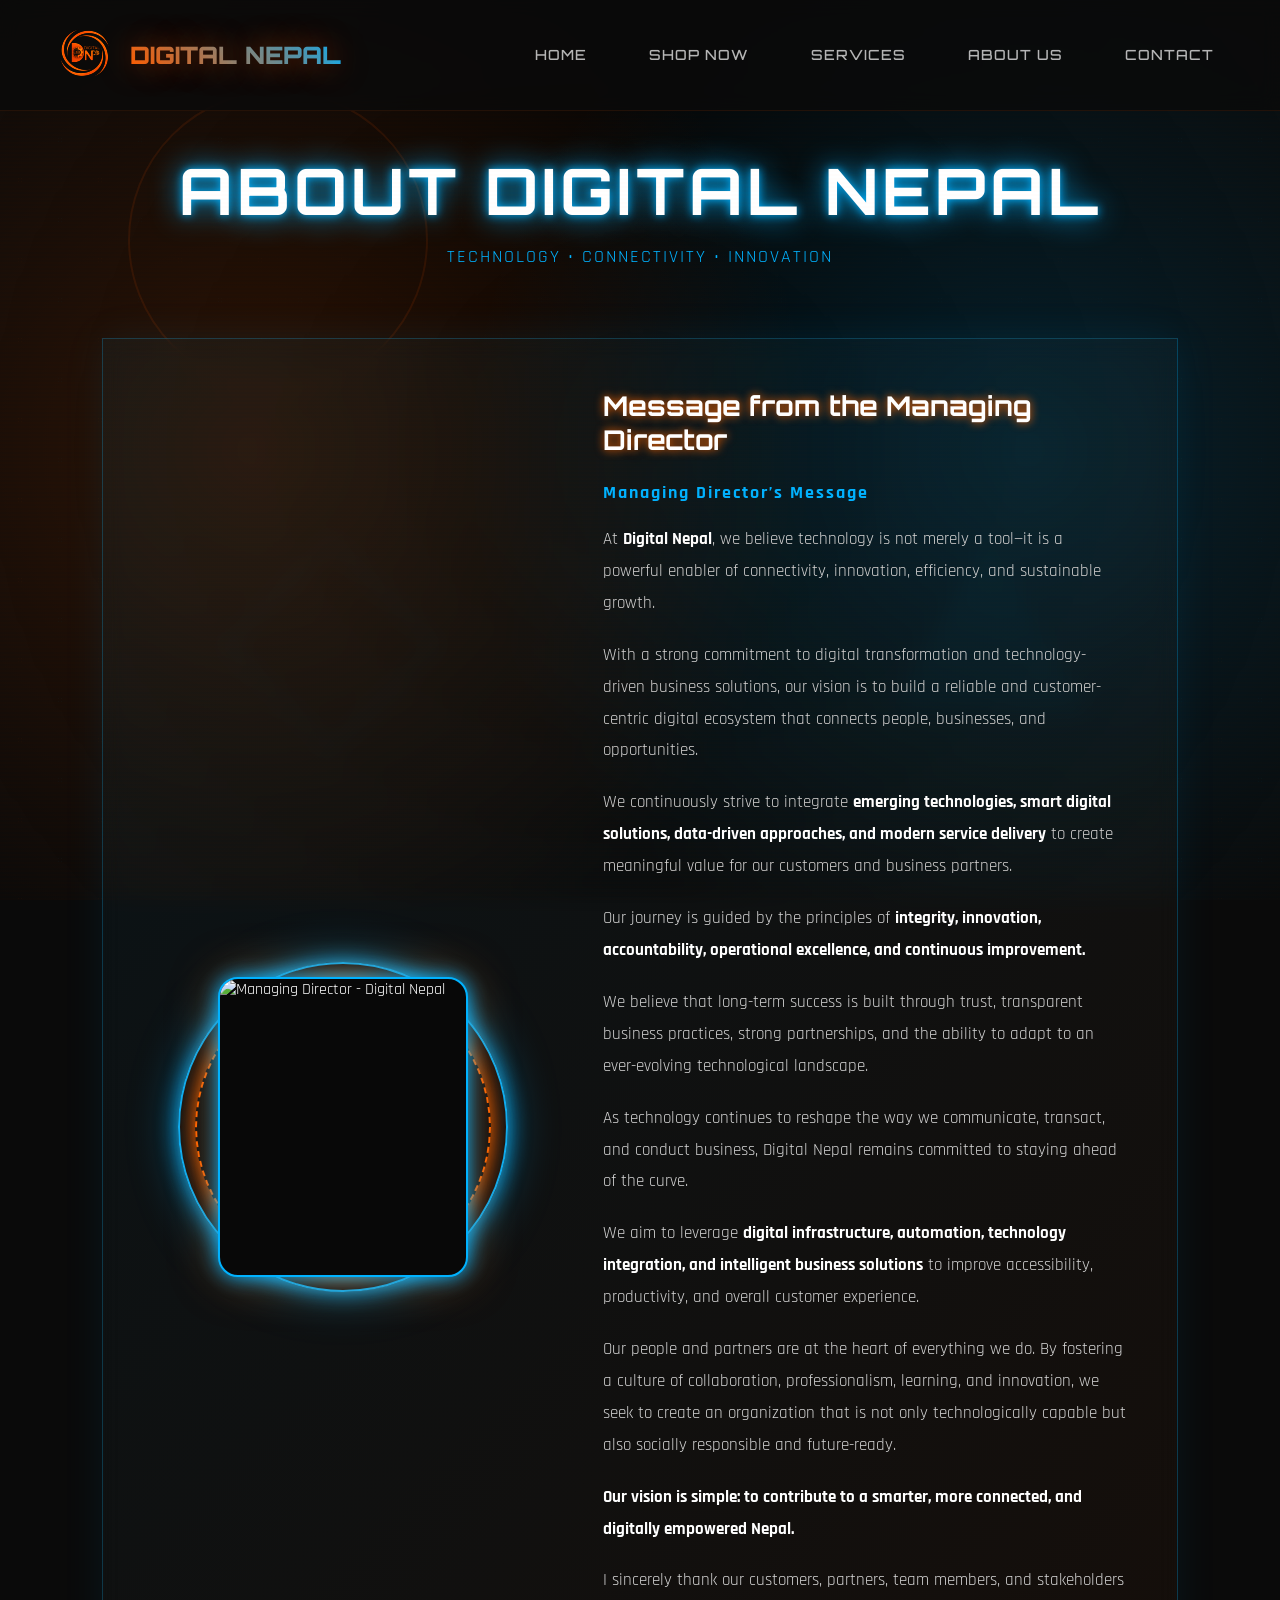
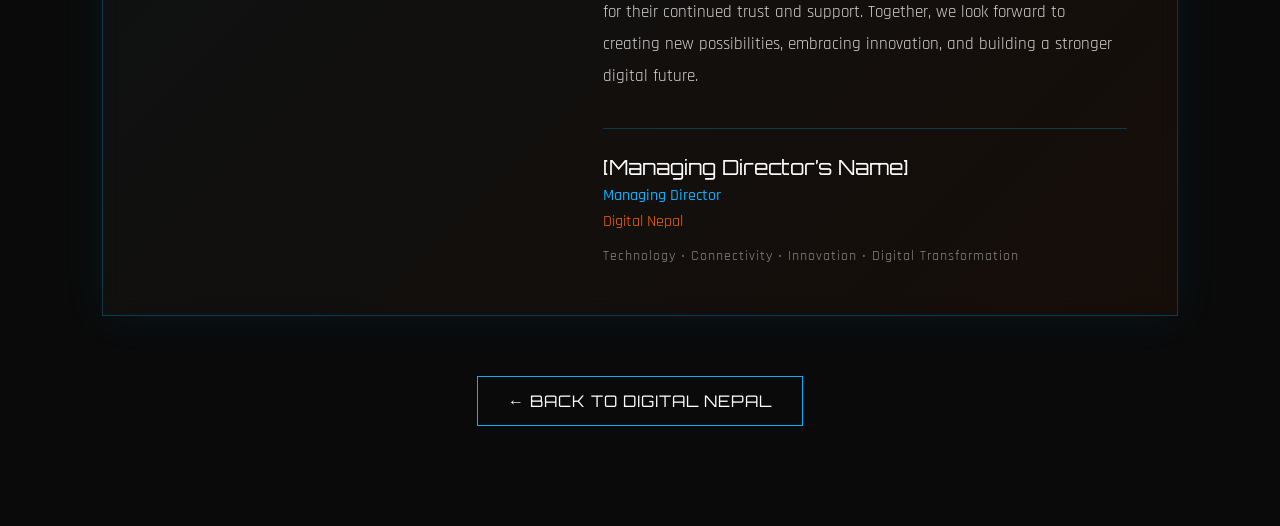
==== about.html @ d9096ba8 "Create about.html" ====
<!DOCTYPE html>
<html lang="en">

<head>
    <meta charset="UTF-8">

    <meta name="viewport"
          content="width=device-width, initial-scale=1.0">

    <title>About Us - Digital Nepal</title>

    <link href="https://fonts.googleapis.com/css2?family=Orbitron:wght@400;700;900&family=Rajdhani:wght@300;400;500;700&display=swap"
          rel="stylesheet">

    <link href="templatemo-electric-xtra.css"
          rel="stylesheet">

    <style>

        /* =========================
           ABOUT PAGE
        ========================= */

        .about-page {
            min-height: 100vh;
            padding: 150px 8% 100px;
            position: relative;
        }

        .about-page-container {
            max-width: 1200px;
            margin: auto;
        }

        /* Page Title */

        .about-page-title {
            text-align: center;
            margin-bottom: 70px;
        }

        .about-page-title h1 {
            font-family: 'Orbitron', sans-serif;
            font-size: clamp(2rem, 5vw, 4rem);
            color: #ffffff;
            text-transform: uppercase;
            letter-spacing: 4px;

            text-shadow:
                0 0 10px #00B2FF,
                0 0 30px #00B2FF;
        }

        .about-page-title p {
            margin-top: 15px;
            color: #00B2FF;
            font-size: 1.1rem;
            letter-spacing: 2px;
        }

        /* =========================
           MD SECTION
        ========================= */

        .md-section {
            display: grid;
            grid-template-columns: 380px 1fr;
            gap: 70px;
            align-items: center;

            padding: 50px;

            border: 1px solid rgba(0,178,255,0.25);

            background:
                linear-gradient(
                    135deg,
                    rgba(0,178,255,0.06),
                    rgba(255,94,0,0.05)
                );

            box-shadow:
                0 0 40px rgba(0,178,255,0.08);

            backdrop-filter: blur(10px);
        }

        /* =========================
           MD PHOTO
        ========================= */

        .md-photo-area {
            position: relative;

            width: 330px;
            height: 400px;

            margin: auto;

            display: flex;
            justify-content: center;
            align-items: center;
        }

        .md-photo-ring {
            position: absolute;

            width: 330px;
            height: 330px;

            border-radius: 50%;

            border: 2px solid #00B2FF;

            box-shadow:
                0 0 20px #00B2FF,
                0 0 50px rgba(0,178,255,0.4);

            animation: mdRotate 12s linear infinite;
        }

        .md-photo-ring::before {
            content: "";

            position: absolute;

            inset: 15px;

            border-radius: 50%;

            border: 2px dashed #ff6600;

            box-shadow:
                0 0 20px #ff6600;
        }

        .md-photo {
            position: relative;

            width: 250px;
            height: 300px;

            object-fit: cover;

            z-index: 5;

            border-radius: 20px;

            border: 2px solid #00B2FF;

            box-shadow:
                0 0 20px #00B2FF,
                0 0 50px rgba(255,102,0,0.4);

            background: #080808;
        }

        /* =========================
           MESSAGE
        ========================= */

        .md-message h2 {
            font-family: 'Orbitron', sans-serif;

            font-size: 1.7rem;

            color: #ffffff;

            margin-bottom: 25px;

            text-shadow:
                0 0 10px #ff6600;
        }

        .md-message h3 {
            color: #00B2FF;

            font-size: 1.1rem;

            margin-bottom: 20px;

            letter-spacing: 2px;
        }

        .md-message p {
            color: #d4d4d4;

            font-size: 1.05rem;

            line-height: 1.9;

            margin-bottom: 20px;
        }

        .md-message strong {
            color: #ffffff;
        }

        /* =========================
           SIGNATURE
        ========================= */

        .md-signature {
            margin-top: 35px;

            padding-top: 25px;

            border-top: 1px solid rgba(0,178,255,0.25);
        }

        .md-name {
            font-family: 'Orbitron', sans-serif;

            font-size: 1.3rem;

            color: #ffffff;
        }

        .md-position {
            color: #00B2FF;

            margin-top: 5px;

            font-weight: 500;
        }

        .md-company {
            color: #ff6600;

            margin-top: 5px;
        }

        .md-tagline {
            margin-top: 15px;

            color: #888;

            font-size: 0.9rem;

            letter-spacing: 1px;
        }

        /* =========================
           BACK BUTTON
        ========================= */

        .about-back {
            text-align: center;

            margin-top: 60px;
        }

        .about-back a {
            display: inline-block;

            padding: 14px 30px;

            color: #ffffff;

            text-decoration: none;

            border: 1px solid #00B2FF;

            transition: 0.3s;

            font-family: 'Orbitron', sans-serif;

            letter-spacing: 1px;
        }

        .about-back a:hover {
            background: #00B2FF;

            color: #000000;

            box-shadow:
                0 0 20px #00B2FF,
                0 0 40px #00B2FF;
        }

        /* =========================
           ANIMATION
        ========================= */

        @keyframes mdRotate {

            from {
                transform: rotate(0deg);
            }

            to {
                transform: rotate(360deg);
            }

        }

        /* =========================
           MOBILE
        ========================= */

        @media (max-width: 850px) {

            .about-page {
                padding: 120px 20px 70px;
            }

            .md-section {
                grid-template-columns: 1fr;

                padding: 30px 20px;

                gap: 40px;
            }

            .md-photo-area {
                width: 280px;
                height: 350px;
            }

            .md-photo-ring {
                width: 280px;
                height: 280px;
            }

            .md-photo {
                width: 210px;
                height: 260px;
            }

            .md-message h2 {
                font-size: 1.4rem;
            }

            .md-message p {
                font-size: 1rem;
            }

        }

    </style>
</head>

<body>

    <!-- Background -->

    <div class="grid-bg"></div>
    <div class="gradient-overlay"></div>
    <div class="scanlines"></div>

    <div class="shapes-container">
        <div class="shape shape-circle"></div>
        <div class="shape shape-triangle"></div>
        <div class="shape shape-square"></div>
    </div>

    <div id="particles"></div>


    <!-- Navigation -->

    <nav id="navbar">

        <div class="nav-container">

            <a href="index.html"
               class="logo-link">

                <img src="img/logo.png"
                     alt="Digital Nepal Logo"
                     class="main-logo">

                <span class="logo-text">
                    DIGITAL NEPAL
                </span>

            </a>

            <ul class="nav-links">

                <li>
                    <a href="index.html"
                       class="nav-link">
                        Home
                    </a>
                </li>

                <li>
                    <a href="https://vyaparapp.in/store/hamrodigitalnepal1"
                       class="nav-link"
                       target="_blank">
                        Shop Now
                    </a>
                </li>

                <li>
                    <a href="index.html#features"
                       class="nav-link">
                        Services
                    </a>
                </li>

                <li>
                    <a href="about.html"
                       class="nav-link">
                        About Us
                    </a>
                </li>

                <li>
                    <a href="index.html#contact"
                       class="nav-link">
                        Contact
                    </a>
                </li>

            </ul>

        </div>

    </nav>


    <!-- ABOUT PAGE -->

    <main class="about-page">

        <div class="about-page-container">

            <div class="about-page-title">

                <h1>About Digital Nepal</h1>

                <p>
                    TECHNOLOGY • CONNECTIVITY • INNOVATION
                </p>

            </div>


            <!-- MD SECTION -->

            <section class="md-section">


                <!-- PHOTO -->

                <div class="md-photo-area">

                    <div class="md-photo-ring"></div>

                    <img src="img/md-photo.jpg"
                         alt="Managing Director - Digital Nepal"
                         class="md-photo">

                </div>


                <!-- MESSAGE -->

                <div class="md-message">

                    <h2>
                        Message from the Managing Director
                    </h2>

                    <h3>
                        Managing Director’s Message
                    </h3>


                    <p>
                        At <strong>Digital Nepal</strong>, we believe
                        technology is not merely a tool—it is a powerful
                        enabler of connectivity, innovation, efficiency,
                        and sustainable growth.
                    </p>

                    <p>
                        With a strong commitment to digital transformation
                        and technology-driven business solutions, our vision
                        is to build a reliable and customer-centric digital
                        ecosystem that connects people, businesses, and
                        opportunities.
                    </p>

                    <p>
                        We continuously strive to integrate
                        <strong>emerging technologies, smart digital
                        solutions, data-driven approaches, and modern
                        service delivery</strong> to create meaningful value
                        for our customers and business partners.
                    </p>

                    <p>
                        Our journey is guided by the principles of
                        <strong>integrity, innovation, accountability,
                        operational excellence, and continuous improvement.</strong>
                    </p>

                    <p>
                        We believe that long-term success is built through
                        trust, transparent business practices, strong
                        partnerships, and the ability to adapt to an
                        ever-evolving technological landscape.
                    </p>

                    <p>
                        As technology continues to reshape the way we
                        communicate, transact, and conduct business,
                        Digital Nepal remains committed to staying ahead
                        of the curve.
                    </p>

                    <p>
                        We aim to leverage
                        <strong>digital infrastructure, automation,
                        technology integration, and intelligent business
                        solutions</strong> to improve accessibility,
                        productivity, and overall customer experience.
                    </p>

                    <p>
                        Our people and partners are at the heart of
                        everything we do. By fostering a culture of
                        collaboration, professionalism, learning, and
                        innovation, we seek to create an organization
                        that is not only technologically capable but also
                        socially responsible and future-ready.
                    </p>

                    <p>
                        <strong>
                            Our vision is simple: to contribute to a
                            smarter, more connected, and digitally
                            empowered Nepal.
                        </strong>
                    </p>

                    <p>
                        I sincerely thank our customers, partners,
                        team members, and stakeholders for their continued
                        trust and support. Together, we look forward to
                        creating new possibilities, embracing innovation,
                        and building a stronger digital future.
                    </p>


                    <!-- SIGNATURE -->

                    <div class="md-signature">

                        <div class="md-name">
                            [Managing Director’s Name]
                        </div>

                        <div class="md-position">
                            Managing Director
                        </div>

                        <div class="md-company">
                            Digital Nepal
                        </div>

                        <div class="md-tagline">
                            Technology • Connectivity • Innovation •
                            Digital Transformation
                        </div>

                    </div>

                </div>

            </section>


            <!-- BACK -->

            <div class="about-back">

                <a href="index.html">
                    ← BACK TO DIGITAL NEPAL
                </a>

            </div>

        </div>

    </main>


    <script src="templatemo-electric-scripts.js"></script>

</body>

</html>
---- templatemo-electric-xtra.css ----
/*

TemplateMo 596 Electric Xtra

https://templatemo.com/tm-596-electric-xtra

*/

@charset "utf-8";

/* CSS Document */

* {
            margin: 0;
            padding: 0;
            box-sizing: border-box;
        }

        body {
            font-family: 'Rajdhani', sans-serif;
            background: #0a0a0a;
            color: #ffffff;
            overflow-x: hidden;
            position: relative;
            font-weight: 400;

            touch-action: manipulation;
-webkit-text-size-adjust: 100%;
overflow-x: hidden;        
        }

        /* Animated background with hexagon pattern */
        .grid-bg {
            position: fixed;
            top: 0;
            left: 0;
            width: 100%;
            height: 100%;
            background-image: 
                radial-gradient(circle at 25% 25%, transparent 2%, rgba(255, 94, 0, 0.03) 2%, rgba(255, 94, 0, 0.03) 3%, transparent 3%),
                radial-gradient(circle at 75% 75%, transparent 2%, rgba(0, 178, 255, 0.03) 2%, rgba(0, 178, 255, 0.03) 3%, transparent 3%);
            background-size: 80px 80px;
            animation: grid-move 30s linear infinite;
            z-index: -2;
        }

        /* Animated shapes */
        .shapes-container {
            position: fixed;
            width: 100%;
            height: 100%;
            pointer-events: none;
            z-index: -1;
        }

        .shape {
            position: absolute;
            opacity: 0.1;
        }

        .shape-circle {
            width: 300px;
            height: 300px;
            border: 2px solid #FF5E00;
            border-radius: 50%;
            top: 10%;
            left: 10%;
            animation: float-rotate 20s ease-in-out infinite;
        }

        .shape-triangle {
            width: 0;
            height: 0;
            border-left: 100px solid transparent;
            border-right: 100px solid transparent;
            border-bottom: 173px solid rgba(0, 178, 255, 0.2);
            top: 60%;
            right: 15%;
            animation: float-rotate 25s ease-in-out infinite reverse;
        }

        .shape-square {
            width: 150px;
            height: 150px;
            border: 2px solid #00B2FF;
            transform: rotate(45deg);
            bottom: 20%;
            left: 20%;
            animation: float-rotate 22s ease-in-out infinite;
        }

        @keyframes float-rotate {
            0%, 100% {
                transform: translateY(0) rotate(0deg) scale(1);
            }
            25% {
                transform: translateY(-30px) rotate(90deg) scale(1.1);
            }
            50% {
                transform: translateY(20px) rotate(180deg) scale(0.9);
            }
            75% {
                transform: translateY(-10px) rotate(270deg) scale(1.05);
            }
        }

        /* Gradient overlay */
        .gradient-overlay {
            position: fixed;
            top: 0;
            left: 0;
            width: 100%;
            height: 100%;
            background: radial-gradient(circle at 20% 50%, rgba(255, 94, 0, 0.15) 0%, transparent 50%),
                        radial-gradient(circle at 80% 50%, rgba(0, 178, 255, 0.15) 0%, transparent 50%),
                        radial-gradient(circle at 50% 50%, rgba(0, 0, 0, 0.8) 0%, transparent 100%);
            z-index: -1;
            animation: gradient-shift 10s ease-in-out infinite;
        }

        @keyframes gradient-shift {
            0%, 100% { transform: scale(1) rotate(0deg); }
            50% { transform: scale(1.1) rotate(180deg); }
        }

        @keyframes grid-move {
            0% { transform: translate(0, 0); }
            100% { transform: translate(80px, 80px); }
        }

        /* Floating particles */
        .particle {
            position: fixed;
            pointer-events: none;
            opacity: 0;
            z-index: 1;
        }

        .particle::before {
            content: '';
            position: absolute;
            width: 2px;
            height: 2px;
            background: #FF5E00;
            box-shadow: 0 0 10px #FF5E00, 0 0 20px #FF5E00;
            animation: float-up 15s linear infinite;
        }

        @keyframes float-up {
            0% {
                transform: translateY(100vh) rotate(0deg);
                opacity: 0;
            }
            10% {
                opacity: 1;
            }
            90% {
                opacity: 1;
            }
            100% {
                transform: translateY(-100vh) rotate(720deg);
                opacity: 0;
            }
        }

        /* Navigation */
        nav {
            position: fixed;
            top: 0;
            width: 100%;
            padding: 20px 50px;
            background: rgba(10, 10, 10, 0.8);
            backdrop-filter: blur(10px);
            z-index: 1000;
            transition: all 0.3s ease;
            border-bottom: 1px solid rgba(255, 94, 0, 0.1);
        }

        nav.scrolled {
            padding: 15px 50px;
            background: rgba(10, 10, 10, 0.95);
            box-shadow: 0 5px 30px rgba(255, 94, 0, 0.2);
        }

        .nav-container {
            max-width: 1200px;
            margin: 0 auto;
            display: flex;
            justify-content: space-between;
            align-items: center;
        }

        .logo-link {
            display: flex;
            align-items: center;
            text-decoration: none;
            gap: 10px;
        }

        .logo-svg {
            .main-logo{
    height:60px;
    width:auto;
    border-radius:10px;
    object-fit:contain;
}
        }

        .logo-text {
            font-family: 'Orbitron', monospace;
            font-size: 24px;
            font-weight: 900;
            background: linear-gradient(45deg, #FF5E00, #00B2FF);
            -webkit-background-clip: text;
            -webkit-text-fill-color: transparent;
            animation: glow 2s ease-in-out infinite;
            text-shadow: 0 0 30px rgba(255, 94, 0, 0.5);
        }

        @keyframes glow {
            0%, 100% { 
                filter: brightness(1);
                text-shadow: 0 0 30px rgba(255, 94, 0, 0.5);
            }
            50% { 
                filter: brightness(1.5);
                text-shadow: 0 0 40px rgba(255, 94, 0, 0.8);
            }
        }

        .nav-links {
            display: flex;
            gap: 30px;
            list-style: none;
        }

        .nav-links a {
            text-decoration: none;
            color: #ffffff;
            position: relative;
            transition: all 0.3s ease;
            padding: 8px 16px;
            font-family: 'Orbitron', monospace;
            font-weight: 500;
            font-size: 14px;
            text-transform: uppercase;
            letter-spacing: 1px;
            opacity: 0.7;
        }

        .nav-links a.active {
            opacity: 1;
            color: #FF5E00;
        }

        .nav-links a::before {
            content: '';
            position: absolute;
            top: 0;
            left: 0;
            width: 100%;
            height: 100%;
            border: 1px solid transparent;
            transition: all 0.3s ease;
        }

        .nav-links a:hover::before,
        .nav-links a.active::before {
            border-color: #FF5E00;
            box-shadow: inset 0 0 10px rgba(255, 94, 0, 0.5);
        }

        .nav-links a::after {
            content: '';
            position: absolute;
            bottom: 0;
            left: 0;
            width: 0;
            height: 2px;
            background: linear-gradient(90deg, #FF5E00, #00B2FF);
            transition: width 0.3s ease;
            box-shadow: 0 0 10px rgba(255, 94, 0, 0.8);
        }

        .nav-links a:hover::after,
        .nav-links a.active::after {
            width: 100%;
        }

        /* Mobile menu */
        .menu-toggle {
            display: none;
            flex-direction: column;
            cursor: pointer;
            gap: 4px;
        }

        .menu-toggle span {
            width: 25px;
            height: 2px;
            background: #FF5E00;
            transition: all 0.3s ease;
        }

        .menu-toggle.active span:nth-child(1) {
            transform: rotate(45deg) translate(5px, 5px);
        }

        .menu-toggle.active span:nth-child(2) {
            opacity: 0;
        }

        .menu-toggle.active span:nth-child(3) {
            transform: rotate(-45deg) translate(5px, -5px);
        }

        /* Hero Section */
        .hero {
            min-height: 100vh;
            display: flex;
            flex-direction: column;
            align-items: center;
            justify-content: center;
            position: relative;
            padding: 80px 20px 20px;
        }

        .hero-content {
            text-align: center;
            max-width: 1200px;
            animation: fade-in-up 1s ease-out;
            z-index: 10;
            width: 100%;
            flex: 1;
            display: flex;
            flex-direction: column;
            justify-content: center;
        }

        /* Text Rotator Styles */
        .text-rotator {
            position: relative;
            min-height: 100px;
            margin-bottom: 20px;
            display: flex;
            align-items: center;
            justify-content: center;
            width: 100%;
        }

        .text-set {
            position: absolute;
            width: 100%;
            opacity: 0;
            display: none;
        }

        .text-set.active {
            opacity: 1;
            display: block;
        }

        .glitch-text {
            font-family: 'Orbitron', monospace;
            font-size: clamp(0.98rem, 2.94vw, 2.4rem);
            font-weight: 900;
            position: relative;
            text-transform: uppercase;
            letter-spacing: 0.1em;
            text-shadow: 0 0 20px rgba(255, 94, 0, 0.5);
            overflow: hidden;
        }

        .char {
            display: inline-block;
            opacity: 0;
            transform: translateY(50px);
            animation: charFlyIn 0.5s ease-out forwards;
        }

        @keyframes charFlyIn {
            to {
                opacity: 1;
                transform: translateY(0);
            }
        }

        .char.out {
            animation: charFlyOut 0.3s ease-in forwards;
        }

        @keyframes charFlyOut {
            to {
                opacity: 0;
                transform: translateY(-30px) rotateX(90deg);
            }
        }

        .subtitle {
            font-size: 1.5rem;
            margin: 20px 0;
            opacity: 0;
            text-shadow: 0 0 10px rgba(255, 255, 255, 0.3);
            font-weight: 300;
        }

        .subtitle.visible {
            animation: subtitleFade 0.8s ease-out 0.5s forwards;
        }

        @keyframes subtitleFade {
            to {
                opacity: 0.6;
            }
        }

        @keyframes fade-in-up {
            from {
                opacity: 0;
                transform: translateY(30px);
            }
            to {
                opacity: 1;
                transform: translateY(0);
            }
        }

        .glitch-text {
            font-family: 'Orbitron', monospace;
            font-size: clamp(2.6rem, 10vw, 3.8rem);
            font-weight: 900;
            position: relative;
            text-transform: uppercase;
            letter-spacing: 0.1em;
            text-shadow: 0 0 20px rgba(255, 94, 0, 0.5);
        }

        .glitch-text::before,
        .glitch-text::after {
            content: attr(data-text);
            position: absolute;
            top: 0;
            left: 0;
            width: 100%;
            height: 100%;
        }

        .glitch-text::before {
            animation: glitch-1 0.5s infinite;
            color: #FF5E00;
            z-index: -1;
            text-shadow: -2px 0 #FF5E00;
        }

        .glitch-text::after {
            animation: glitch-2 0.5s infinite;
            color: #00B2FF;
            z-index: -1;
            text-shadow: 2px 0 #00B2FF;
        }

        @keyframes glitch-1 {
            0%, 100% { clip-path: inset(0 0 0 0); transform: translate(0); }
            20% { clip-path: inset(33% 0 33% 0); transform: translate(-2px); }
            40% { clip-path: inset(66% 0 0 0); transform: translate(2px); }
            60% { clip-path: inset(0 0 66% 0); transform: translate(1px); }
            80% { clip-path: inset(25% 0 50% 0); transform: translate(-1px); }
        }

        @keyframes glitch-2 {
            0%, 100% { clip-path: inset(0 0 0 0); transform: translate(0); }
            20% { clip-path: inset(50% 0 25% 0); transform: translate(2px); }
            40% { clip-path: inset(0 0 75% 0); transform: translate(-2px); }
            60% { clip-path: inset(75% 0 0 0); transform: translate(-1px); }
            80% { clip-path: inset(40% 0 40% 0); transform: translate(1px); }
        }

        .subtitle {
            font-size: 1.5rem;
            margin: 20px 0;
            opacity: 0.6;
            animation: fade-in 1s ease-out 0.5s both;
            text-shadow: 0 0 10px rgba(255, 255, 255, 0.3);
            font-weight: 300;
        }

        @keyframes fade-in {
            from { opacity: 0; }
            to { opacity: 0.6; }
        }

        .cta-container {
            position: absolute;
            bottom: 90px;
            left: 50%;
            transform: translateX(-50%);
            display: flex;
            gap: 20px;
            justify-content: center;
            flex-wrap: wrap;
            z-index: 100;
        }

        .cta-button {
            padding: 12px 30px;
            border: none;
            font-size: 1rem;
            cursor: pointer;
            position: relative;
            overflow: hidden;
            transition: all 0.3s ease;
            text-decoration: none;
            display: inline-block;
            text-transform: uppercase;
            letter-spacing: 0.1em;
            font-family: 'Orbitron', monospace;
            font-weight: 700;
        }

        .cta-primary {
            background: linear-gradient(45deg, #FF5E00, #00B2FF);
            color: white;
            animation: pulse 2s infinite;
            box-shadow: 0 0 30px rgba(255, 94, 0, 0.5);
        }

        @keyframes pulse {
            0%, 100% { 
                transform: scale(1);
                box-shadow: 0 0 30px rgba(255, 94, 0, 0.5);
            }
            50% { 
                transform: scale(1.05);
                box-shadow: 0 0 40px rgba(255, 94, 0, 0.8);
            }
        }

        .cta-secondary {
            background: transparent;
            color: #FF5E00;
            border: 2px solid #FF5E00;
            box-shadow: inset 0 0 20px rgba(255, 94, 0, 0.1);
        }

        .cta-button::before {
            content: '';
            position: absolute;
            top: 50%;
            left: 50%;
            width: 0;
            height: 0;
            background: rgba(255, 255, 255, 0.2);
            border-radius: 50%;
            transform: translate(-50%, -50%);
            transition: width 0.6s, height 0.6s;
        }

        .cta-button:hover::before {
            width: 300px;
            height: 300px;
        }

        .cta-secondary:hover {
            background: rgba(255, 94, 0, 0.1);
            color: white;
            transform: translateY(-2px);
            box-shadow: 0 10px 40px rgba(255, 94, 0, 0.4), inset 0 0 30px rgba(255, 94, 0, 0.2);
            border-color: #ffffff;
        }

        /* Features Section with Tabs */
        .features {
            padding: 100px 20px;
            max-width: 1200px;
            margin: 0 auto;
            position: relative;
        }

        .section-title {
            font-family: 'Orbitron', monospace;
            font-size: 3rem;
            font-weight: 900;
            text-align: center;
            margin-bottom: 60px;
            background: linear-gradient(45deg, #FF5E00, #00B2FF);
            -webkit-background-clip: text;
            -webkit-text-fill-color: transparent;
            text-transform: uppercase;
        }

        .features-container {
            display: grid;
            grid-template-columns: 300px 1fr;
            gap: 40px;
            align-items: start;
        }

        .feature-tabs {
            background: rgba(255, 255, 255, 0.03);
            border: 1px solid rgba(255, 94, 0, 0.2);
            border-radius: 10px;
            padding: 20px;
            backdrop-filter: blur(10px);
        }

        .tab-item {
            padding: 15px 20px;
            margin-bottom: 10px;
            cursor: pointer;
            border: 1px solid transparent;
            border-radius: 5px;
            transition: all 0.3s ease;
            font-weight: 500;
            display: flex;
            align-items: center;
            gap: 15px;
            font-size: 1.1rem;
        }

        .tab-item:hover {
            background: rgba(255, 94, 0, 0.1);
            border-color: rgba(255, 94, 0, 0.3);
        }

        .tab-item.active {
            background: linear-gradient(45deg, rgba(255, 94, 0, 0.2), rgba(0, 178, 255, 0.2));
            border-color: #FF5E00;
            box-shadow: 0 0 20px rgba(255, 94, 0, 0.3);
        }

        .tab-icon {
            font-size: 1.5rem;
        }

        .feature-content {
            background: rgba(255, 255, 255, 0.03);
            border: 1px solid rgba(255, 94, 0, 0.2);
            border-radius: 10px;
            padding: 40px;
            backdrop-filter: blur(10px);
            min-height: 400px;
        }

        .content-panel {
            display: none;
            animation: fadeIn 0.5s ease;
        }

        .content-panel.active {
            display: block;
        }

        .content-panel h3 {
            font-family: 'Orbitron', monospace;
            font-size: 2rem;
            margin-bottom: 20px;
            background: linear-gradient(45deg, #ffffff, #FF5E00);
            -webkit-background-clip: text;
            -webkit-text-fill-color: transparent;
        }

        .content-panel p {
            line-height: 1.8;
            opacity: 0.8;
            margin-bottom: 20px;
            font-size: 1.1rem;
        }

        .feature-list {
            list-style: none;
            margin-top: 20px;
        }

        .feature-list li {
            padding: 10px 0;
            padding-left: 30px;
            position: relative;
            opacity: 0.8;
        }

        .feature-list li::before {
            content: '▸';
            position: absolute;
            left: 0;
            color: #FF5E00;
            font-size: 1.2rem;
        }

        /* About Section */
        .about {
            padding: 100px 20px;
            max-width: 1200px;
            margin: 0 auto;
        }

        .about-content {
            display: grid;
            grid-template-columns: 1fr 1fr;
            gap: 60px;
            align-items: center;
        }

        .about-text h2 {
            font-family: 'Orbitron', monospace;
            font-size: 2.5rem;
            margin-bottom: 30px;
            background: linear-gradient(45deg, #FF5E00, #00B2FF);
            -webkit-background-clip: text;
            -webkit-text-fill-color: transparent;
        }

        .about-text p {
            line-height: 1.8;
            opacity: 0.8;
            margin-bottom: 20px;
            font-size: 1.1rem;
        }

        .about-visual {
            position: relative;
            height: 400px;
            display: flex;
            align-items: center;
            justify-content: center;
        }

        .about-graphic {
            width: 300px;
            height: 300px;
            position: relative;
            animation: float 6s ease-in-out infinite;
        }

        .about-graphic::before,
        .about-graphic::after {
            content: '';
            position: absolute;
            border: 2px solid #FF5E00;
            border-radius: 10px;
            box-shadow: 0 0 30px rgba(255, 94, 0, 0.5);
        }

        .about-graphic::before {
            width: 100%;
            height: 100%;
            animation: rotate 20s linear infinite;
        }

        .about-graphic::after {
            width: 80%;
            height: 80%;
            top: 10%;
            left: 10%;
            border-color: #00B2FF;
            animation: rotate 15s linear infinite reverse;
            box-shadow: 0 0 30px rgba(0, 178, 255, 0.5);
        }

        /* Alternative graphic for second row */
        .about-graphic-alt {
            width: 300px;
            height: 300px;
            position: relative;
            display: flex;
            align-items: center;
            justify-content: center;
            animation: float 6s ease-in-out infinite;
        }

        .hexagon {
            position: absolute;
            width: 100px;
            height: 100px;
            background: linear-gradient(45deg, #FF5E00, #00B2FF);
            opacity: 0.3;
            clip-path: polygon(30% 0%, 70% 0%, 100% 30%, 100% 70%, 70% 100%, 30% 100%, 0% 70%, 0% 30%);
        }

        .hexagon:nth-child(1) {
            width: 150px;
            height: 150px;
            animation: hexagon-rotate 8s linear infinite;
        }

        .hexagon:nth-child(2) {
            width: 100px;
            height: 100px;
            animation: hexagon-rotate 12s linear infinite reverse;
            opacity: 0.5;
        }

        .hexagon:nth-child(3) {
            width: 200px;
            height: 200px;
            animation: hexagon-rotate 15s linear infinite;
            opacity: 0.2;
        }

        @keyframes hexagon-rotate {
            0% { transform: rotate(0deg) scale(1); }
            50% { transform: rotate(180deg) scale(1.1); }
            100% { transform: rotate(360deg) scale(1); }
        }

        /* Contact Section */
        .contact {
            padding: 100px 20px;
            max-width: 1200px;
            margin: 0 auto;
        }

        .contact-container {
            display: grid;
            grid-template-columns: 1fr 1fr;
            gap: 60px;
        }

        .contact-form {
            background: rgba(255, 255, 255, 0.03);
            border: 1px solid rgba(255, 94, 0, 0.2);
            border-radius: 10px;
            padding: 40px;
            backdrop-filter: blur(10px);
        }

        .form-group {
            margin-bottom: 25px;
        }

        .form-group label {
            display: block;
            margin-bottom: 10px;
            color: #FF5E00;
            font-weight: 500;
            text-transform: uppercase;
            font-size: 0.9rem;
            letter-spacing: 1px;
        }

        .form-group input,
        .form-group textarea {
            width: 100%;
            padding: 15px;
            background: rgba(255, 255, 255, 0.05);
            border: 1px solid rgba(255, 94, 0, 0.3);
            color: white;
            font-size: 1rem;
            border-radius: 5px;
            transition: all 0.3s ease;
            font-family: 'Rajdhani', sans-serif;
        }

        .form-group input:focus,
        .form-group textarea:focus {
            outline: none;
            border-color: #FF5E00;
            box-shadow: 0 0 20px rgba(255, 94, 0, 0.3);
            background: rgba(255, 255, 255, 0.08);
        }

        .form-group textarea {
            min-height: 120px;
            resize: vertical;
        }

        .submit-btn {
            width: 100%;
            padding: 15px;
            background: linear-gradient(45deg, #FF5E00, #00B2FF);
            color: white;
            border: none;
            border-radius: 5px;
            font-size: 1.1rem;
            font-weight: 700;
            text-transform: uppercase;
            letter-spacing: 1px;
            cursor: pointer;
            transition: all 0.3s ease;
            font-family: 'Orbitron', monospace;
        }

        .submit-btn:hover {
            transform: translateY(-2px);
            box-shadow: 0 10px 30px rgba(255, 94, 0, 0.5);
        }

        .contact-info {
            padding: 40px;
        }

        .contact-info h3 {
            font-family: 'Orbitron', monospace;
            font-size: 2rem;
            margin-bottom: 30px;
            background: linear-gradient(45deg, #ffffff, #FF5E00);
            -webkit-background-clip: text;
            -webkit-text-fill-color: transparent;
        }

        .info-item {
            margin-bottom: 30px;
            display: flex;
            align-items: center;
            gap: 20px;
        }

        .info-icon {
            width: 50px;
            height: 50px;
            background: linear-gradient(45deg, #FF5E00, #00B2FF);
            border-radius: 50%;
            display: flex;
            align-items: center;
            justify-content: center;
            font-size: 1.5rem;
        }

        .info-details h4 {
            color: #FF5E00;
            margin-bottom: 5px;
            font-size: 1.1rem;
        }

        .info-details p {
            opacity: 0.8;
        }

        /* Map Section */
        .map-container {
            margin-top: 40px;
            background: rgba(255, 255, 255, 0.03);
            border: 1px solid rgba(255, 94, 0, 0.2);
            border-radius: 10px;
            padding: 20px;
            backdrop-filter: blur(10px);
            height: 300px;
            display: flex;
            align-items: center;
            justify-content: center;
            position: relative;
            overflow: hidden;
        }

        .map-placeholder {
            text-align: center;
            opacity: 0.6;
        }

        .map-overlay {
            position: absolute;
            top: 0;
            left: 0;
            width: 100%;
            height: 100%;
            background: linear-gradient(45deg, transparent 40%, rgba(255, 94, 0, 0.1) 50%, transparent 60%);
            animation: scan 3s linear infinite;
        }

        @keyframes scan {
            0% { transform: translateX(-100%); }
            100% { transform: translateX(100%); }
        }

        /* Footer */
        footer {
            background: rgba(0, 0, 0, 0.8);
            border-top: 1px solid rgba(255, 94, 0, 0.2);
            padding: 40px 20px;
            text-align: center;
        }

        .footer-content {
            max-width: 1200px;
            margin: 0 auto;
        }

        .footer-links {
            display: flex;
            justify-content: center;
            gap: 30px;
            margin-bottom: 20px;
        }

        .footer-links a {
            color: #FF5E00;
            text-decoration: none;
            transition: all 0.3s ease;
            font-weight: 500;
        }

        .footer-links a:hover {
            color: #00B2FF;
            text-shadow: 0 0 10px currentColor;
        }

        .copyright {
            opacity: 0.6;
            font-size: 0.9rem;
        }

        .copyright a {
            color: #FF5E00;
            text-decoration: none;
            transition: all 0.3s ease;
        }

        .copyright a:hover {
            color: #00B2FF;
            text-shadow: 0 0 10px currentColor;
        }

        /* Scanlines effect */
        .scanlines {
            position: fixed;
            top: 0;
            left: 0;
            width: 100%;
            height: 100%;
            pointer-events: none;
            background: linear-gradient(
                transparent 50%,
                rgba(255, 94, 0, 0.01) 50%
            );
            background-size: 100% 4px;
            animation: scanlines 8s linear infinite;
            z-index: 2;
            pointer-events: none;
        }

        @keyframes scanlines {
            0% { transform: translateY(0); }
            100% { transform: translateY(10px); }
        }

        @keyframes fadeIn {
            from { opacity: 0; transform: translateY(20px); }
            to { opacity: 1; transform: translateY(0); }
        }

        @keyframes float {
            0%, 100% { 
                transform: translateY(0);
                box-shadow: 0 0 30px rgba(255, 94, 0, 0.5);
            }
            50% { 
                transform: translateY(-10px);
                box-shadow: 0 10px 40px rgba(255, 94, 0, 0.7);
            }
        }

        @keyframes rotate {
            0% { transform: rotate(0deg); }
            100% { transform: rotate(360deg); }
        }

        /* Responsive */
        @media (max-width: 768px) {
            nav {
                padding: 15px 20px;
            }

            .nav-links {
                position: fixed;
                top: 70px;
                left: -100%;
                width: 100%;
                height: calc(100vh - 70px);
                background: rgba(10, 10, 10, 0.95);
                flex-direction: column;
                align-items: center;
                justify-content: start;
                padding-top: 50px;
                transition: left 0.3s ease;
            }

            .nav-links.active {
                left: 0;
            }

            .menu-toggle {
                display: flex;
            }

            .hero-content {
                padding: 0 20px;
            }

            .glitch-text {
                font-size: clamp(1.2rem, 4.9vw, 2.4rem);
            }

            .text-rotator {
                min-height: 150px;
            }

            .subtitle {
                font-size: 1.2rem;
            }

            .cta-container {
                flex-direction: column;
                align-items: center;
            }

            .cta-button {
                width: 100%;
                max-width: 300px;
            }

            .features-container {
                grid-template-columns: 1fr;
            }

            .feature-tabs {
                display: block;
                padding: 20px;
                max-width: 100%;
            }

            .tab-item {
                width: 100%;
                margin-bottom: 10px;
            }

            .about-content,
            .contact-container {
                grid-template-columns: 1fr;
            }

            .about-graphic {
                width: 200px;
                height: 200px;
            }

            .shape-circle,
            .shape-triangle,
            .shape-square {
                transform: scale(0.6);
            }
                    .ncell-section{
    padding:80px 20px;
    text-align:center;
}

.ncell-box{
    max-width:900px;
    margin:auto;
    padding:50px;
    border-radius:20px;
    background:linear-gradient(135deg,#17004d,#003cff);
    box-shadow:0 0 40px rgba(0,102,255,0.5);
}

.ncell-box h2{
    font-size:40px;
    margin-bottom:20px;
    color:white;
}

.ncell-box p{
    font-size:20px;
    color:#dbe7ff;
}

.ncell-buttons{
    margin-top:30px;
    display:flex;
    gap:20px;
    justify-content:center;
    flex-wrap:wrap;
}

.ncell-btn{
    background:#00aaff;
    color:white;
    padding:15px 35px;
    border-radius:10px;
    text-decoration:none;
    font-weight:bold;
    transition:0.3s;
}

.ncell-btn:hover{
    transform:scale(1.05);
    background:white;
    color:#003cff;
}

.secondary-btn{
    background:#ffffff22;
    border:1px solid white;
}
                
                    .social-links{
    display:flex;
    justify-content:center;
    gap:20px;
    margin-bottom:20px;
}

.social-links a{
    color:white;
    text-decoration:none;
    background:#111;
    padding:12px 25px;
    border-radius:10px;
    transition:0.3s;
}

.social-links a:hover{
    background:#0066ff;
}
        }
.custom-logo-text{
    font-family:'Orbitron', sans-serif;
    font-size:28px;
    font-weight:700;
    color:#ffffff;
    letter-spacing:2px;
    text-transform:uppercase;
    text-shadow:0 0 10px #00B2FF;
}

.premium-floating-icons{
    position:fixed;
    top:0;
    left:0;
    width:100%;
    height:100%;
    pointer-events:none;
    overflow:hidden;
    z-index:1;
}

.premium-icon{
    position:absolute;
    width:120px;
    opacity:0.14;
    filter:
        drop-shadow(0 0 20px #00B2FF)
        drop-shadow(0 0 40px #ff6600);

    animation:premiumFloat 8s ease-in-out infinite;
}

.icon-mobile{
    top:15%;
    left:5%;
}

.icon-laptop{
    top:42%;
    right:6%;
    animation-delay:2s;
}

.icon-network{
    bottom:18%;
    left:10%;
    animation-delay:4s;
}

.icon-repair{
    bottom:10%;
    right:12%;
    animation-delay:6s;
}

@keyframes premiumFloat{

    0%{
        transform:
        translateY(0px)
        rotate(0deg)
        scale(1);
    }

    50%{
        transform:
        translateY(-25px)
        rotate(5deg)
        scale(1.05);
    }

    100%{
        transform:
        translateY(0px)
        rotate(0deg)
        scale(1);
    }

}

@media(max-width:768px){

    .premium-icon{
        width:75px;
        opacity:0.10;
    }

}

.premium-about-logo{
    position:relative;
    width:320px;
    height:320px;
    margin:auto;
    display:flex;
    align-items:center;
    justify-content:center;
}

.glow-ring{
    position:absolute;
    width:100%;
    height:100%;
    border-radius:50%;
    background:
    radial-gradient(circle,
    rgba(0,178,255,0.4),
    transparent 70%);

    animation:rotateGlow 8s linear infinite;
    filter:blur(15px);
}

.about-logo-img{
    width:200px;
    height:200px;
    object-fit:contain;
    z-index:2;

    filter:
    drop-shadow(0 0 20px #00B2FF)
    drop-shadow(0 0 40px #ff6600);

    animation:floatLogo 5s ease-in-out infinite;
}

.premium-hexagon-box{
    position:relative;
    width:320px;
    height:320px;
    margin:auto;

    display:flex;
    justify-content:center;
    align-items:center;
}

.hexagon-glow{

    position:absolute;

    width:260px;
    height:260px;

    background:
    linear-gradient(135deg,
    #00B2FF,
    #003cff,
    #ff6600);

    clip-path:
    polygon(
    25% 6%,
    75% 6%,
    100% 50%,
    75% 94%,
    25% 94%,
    0% 50%);

    filter:blur(18px);

    animation:rotateHex 10s linear infinite;
}

.hexagon-logo{

    width:170px;
    z-index:2;

    filter:
    drop-shadow(0 0 25px #00B2FF)
    drop-shadow(0 0 50px #ff6600);

    animation:floatLogo 6s ease-in-out infinite;
}

@keyframes rotateGlow{

    from{
        transform:rotate(0deg);
    }

    to{
        transform:rotate(360deg);
    }

}

@keyframes rotateHex{

    from{
        transform:rotate(0deg);
    }

    to{
        transform:rotate(360deg);
    }

}

@keyframes floatLogo{

    0%{
        transform:translateY(0px);
    }

    50%{
        transform:translateY(-15px);
    }

    100%{
        transform:translateY(0px);
    }

}

@media(max-width:768px){

    .premium-about-logo,
    .premium-hexagon-box{

        width:240px;
        height:240px;
    }

    .about-logo-img,
    .hexagon-logo{

        width:140px;
    }

}
/* ===== PREMIUM CIRCLE LOGO ===== */

.premium-about-logo{
    position:relative;
    width:420px;
    height:420px;
    display:flex;
    justify-content:center;
    align-items:center;
    margin:auto;
}

.premium-logo{
    width:240px;
    z-index:5;

    animation:floatLogo 5s ease-in-out infinite;

    filter:
    drop-shadow(0 0 25px #ff6600)
    drop-shadow(0 0 45px #00B2FF);
}

/* Neon Rings */

.ring{
    position:absolute;
    border-radius:50%;
}

.ring-one{
    width:320px;
    height:320px;

    border:3px solid rgba(0,178,255,0.5);

    box-shadow:
    0 0 25px #00B2FF,
    inset 0 0 25px #ff6600;

    animation:rotateRing 10s linear infinite;
}

.ring-two{
    width:390px;
    height:390px;

    border:2px dashed rgba(255,102,0,0.5);

    animation:rotateRingReverse 18s linear infinite;
}

/* ===== PREMIUM HEXAGON ===== */

.premium-hexagon{
    position:relative;

    width:380px;
    height:380px;

    display:flex;
    justify-content:center;
    align-items:center;

    margin:auto;
}

.hex-border{

    position:absolute;

    width:280px;
    height:320px;

    background:
    linear-gradient(135deg,#ff6600,#00B2FF);

    clip-path:
    polygon(
    25% 6%,
    75% 6%,
    100% 50%,
    75% 94%,
    25% 94%,
    0% 50%
    );

    animation:hexRotate 12s linear infinite;

    filter:
    drop-shadow(0 0 25px #ff6600)
    drop-shadow(0 0 45px #00B2FF);
}

.hex-logo{
    position:relative;

    width:190px;
    z-index:5;

    animation:floatLogo 6s ease-in-out infinite;

    filter:
    drop-shadow(0 0 20px #ff6600)
    drop-shadow(0 0 35px #00B2FF);
}

/* ===== Animations ===== */

@keyframes floatLogo{

    0%{
        transform:translateY(0px);
    }

    50%{
        transform:translateY(-15px);
    }

    100%{
        transform:translateY(0px);
    }

}

@keyframes rotateRing{

    from{
        transform:rotate(0deg);
    }

    to{
        transform:rotate(360deg);
    }

}

@keyframes rotateRingReverse{

    from{
        transform:rotate(360deg);
    }

    to{
        transform:rotate(0deg);
    }

}

@keyframes hexRotate{

    from{
        transform:rotate(0deg);
    }

    to{
        transform:rotate(360deg);
    }

}

/* ===== MOBILE ===== */

@media(max-width:768px){

    .premium-about-logo,
    .premium-hexagon{
        width:260px;
        height:260px;
    }

    .premium-logo{
        width:150px;
    }

    .ring-one{
        width:200px;
        height:200px;
    }

    .ring-two{
        width:250px;
        height:250px;
    }

    .hex-border{
        width:180px;
        height:220px;
    }

    .hex-logo{
        width:120px;
    }

}
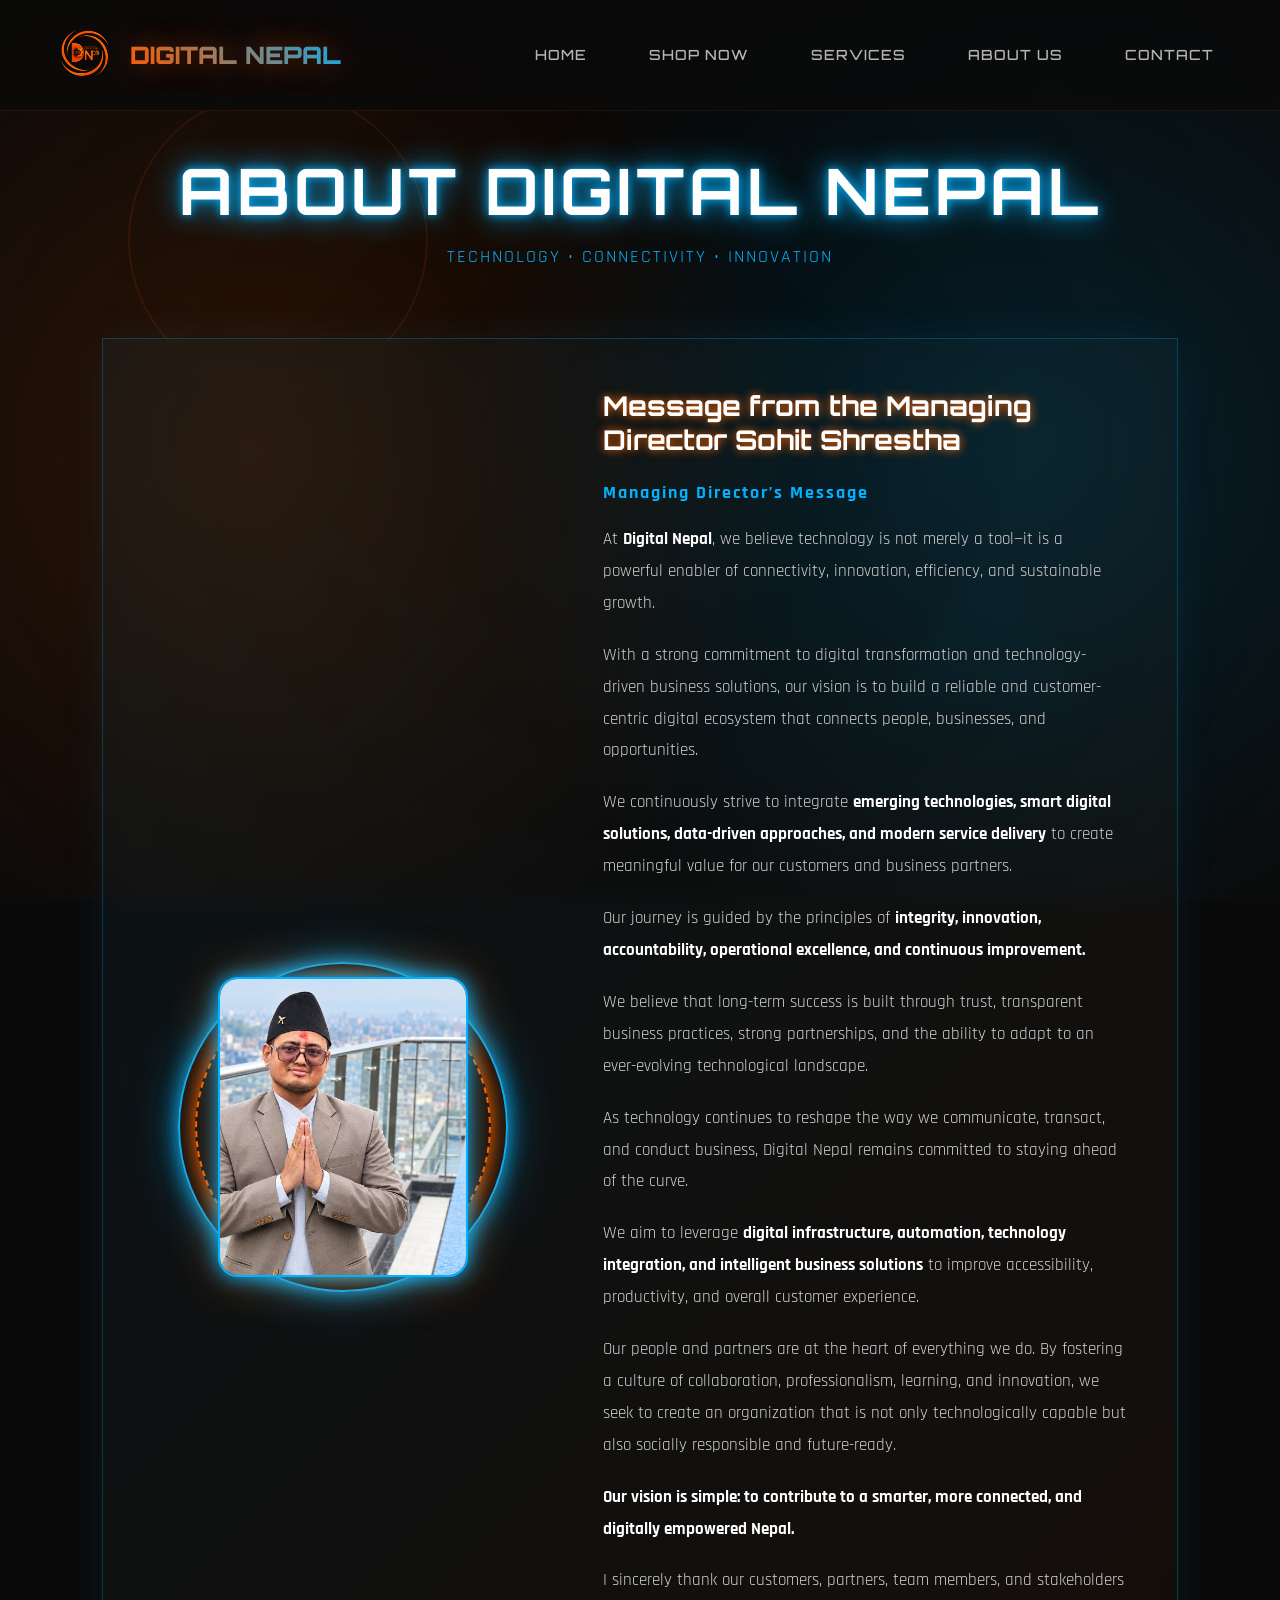
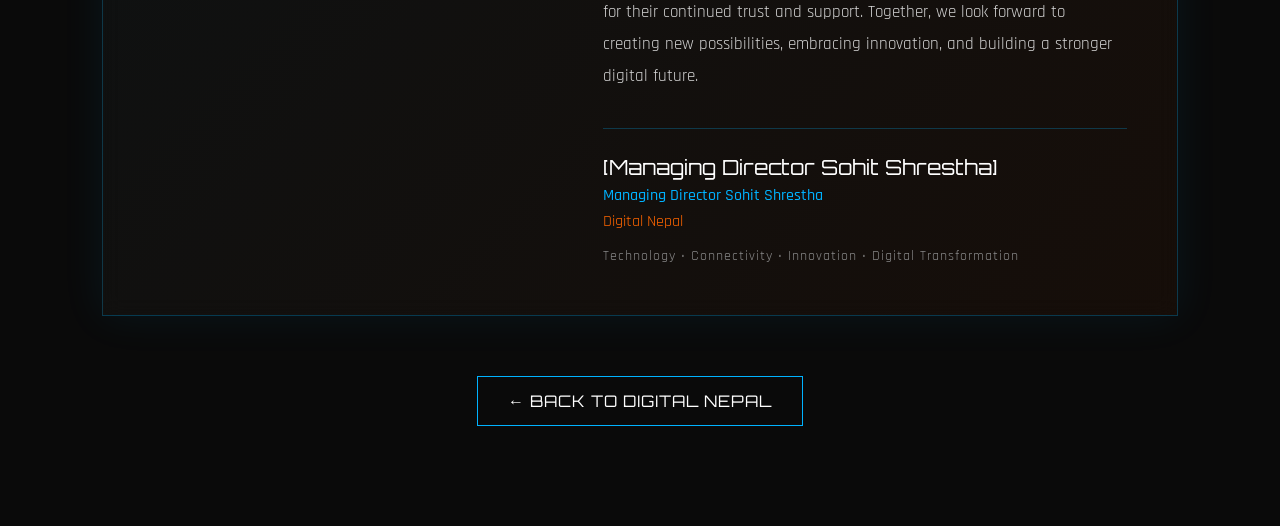
==== commit 0a2bb7c4: "Update about.html" ====
--- a/about.html
+++ b/about.html
@@ -450,7 +450,7 @@
                     <div class="md-photo-ring"></div>
 
                     <img src="img/md-photo.jpg"
-                         alt="Managing Director - Digital Nepal"
+                         alt="Managing Director Sohit Shrestha - Digital Nepal"
                          class="md-photo">
 
                 </div>
@@ -461,7 +461,7 @@
                 <div class="md-message">
 
                     <h2>
-                        Message from the Managing Director
+                        Message from the Managing Director Sohit Shrestha
                     </h2>
 
                     <h3>
@@ -551,11 +551,11 @@
                     <div class="md-signature">
 
                         <div class="md-name">
-                            [Managing Director’s Name]
+                            [Managing Director Sohit Shrestha]
                         </div>
 
                         <div class="md-position">
-                            Managing Director
+                            Managing Director Sohit Shrestha
                         </div>
 
                         <div class="md-company">
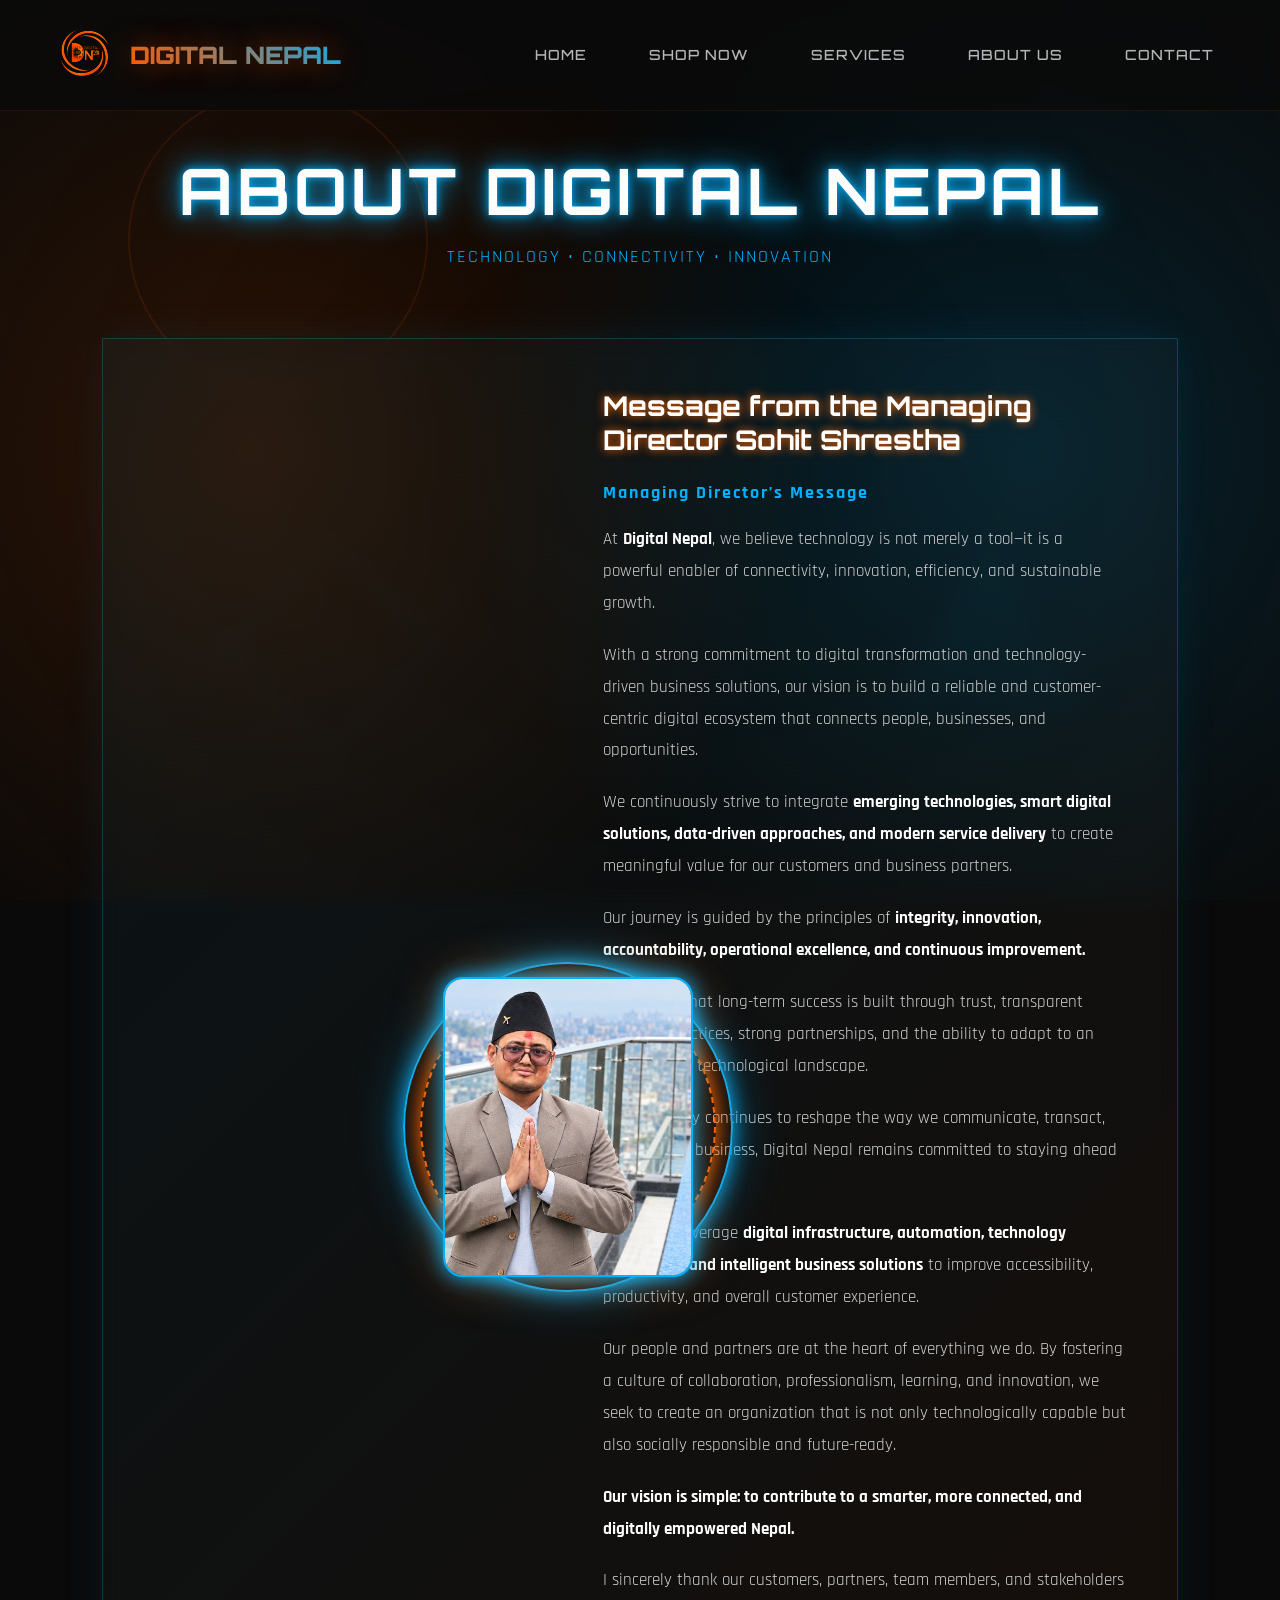
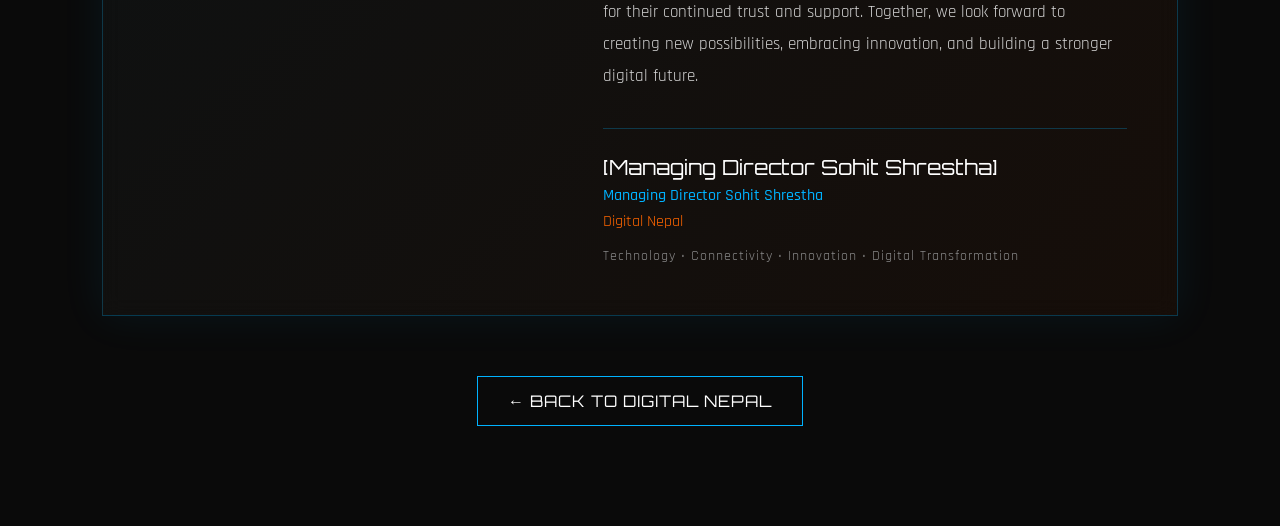
==== commit 19dd0f06: "Update about.html" ====
--- a/about.html
+++ b/about.html
@@ -92,8 +92,8 @@
         .md-photo-area {
             position: relative;
 
-            width: 330px;
-            height: 400px;
+            width: 830px;
+            height: 800px;
 
             margin: auto;
 
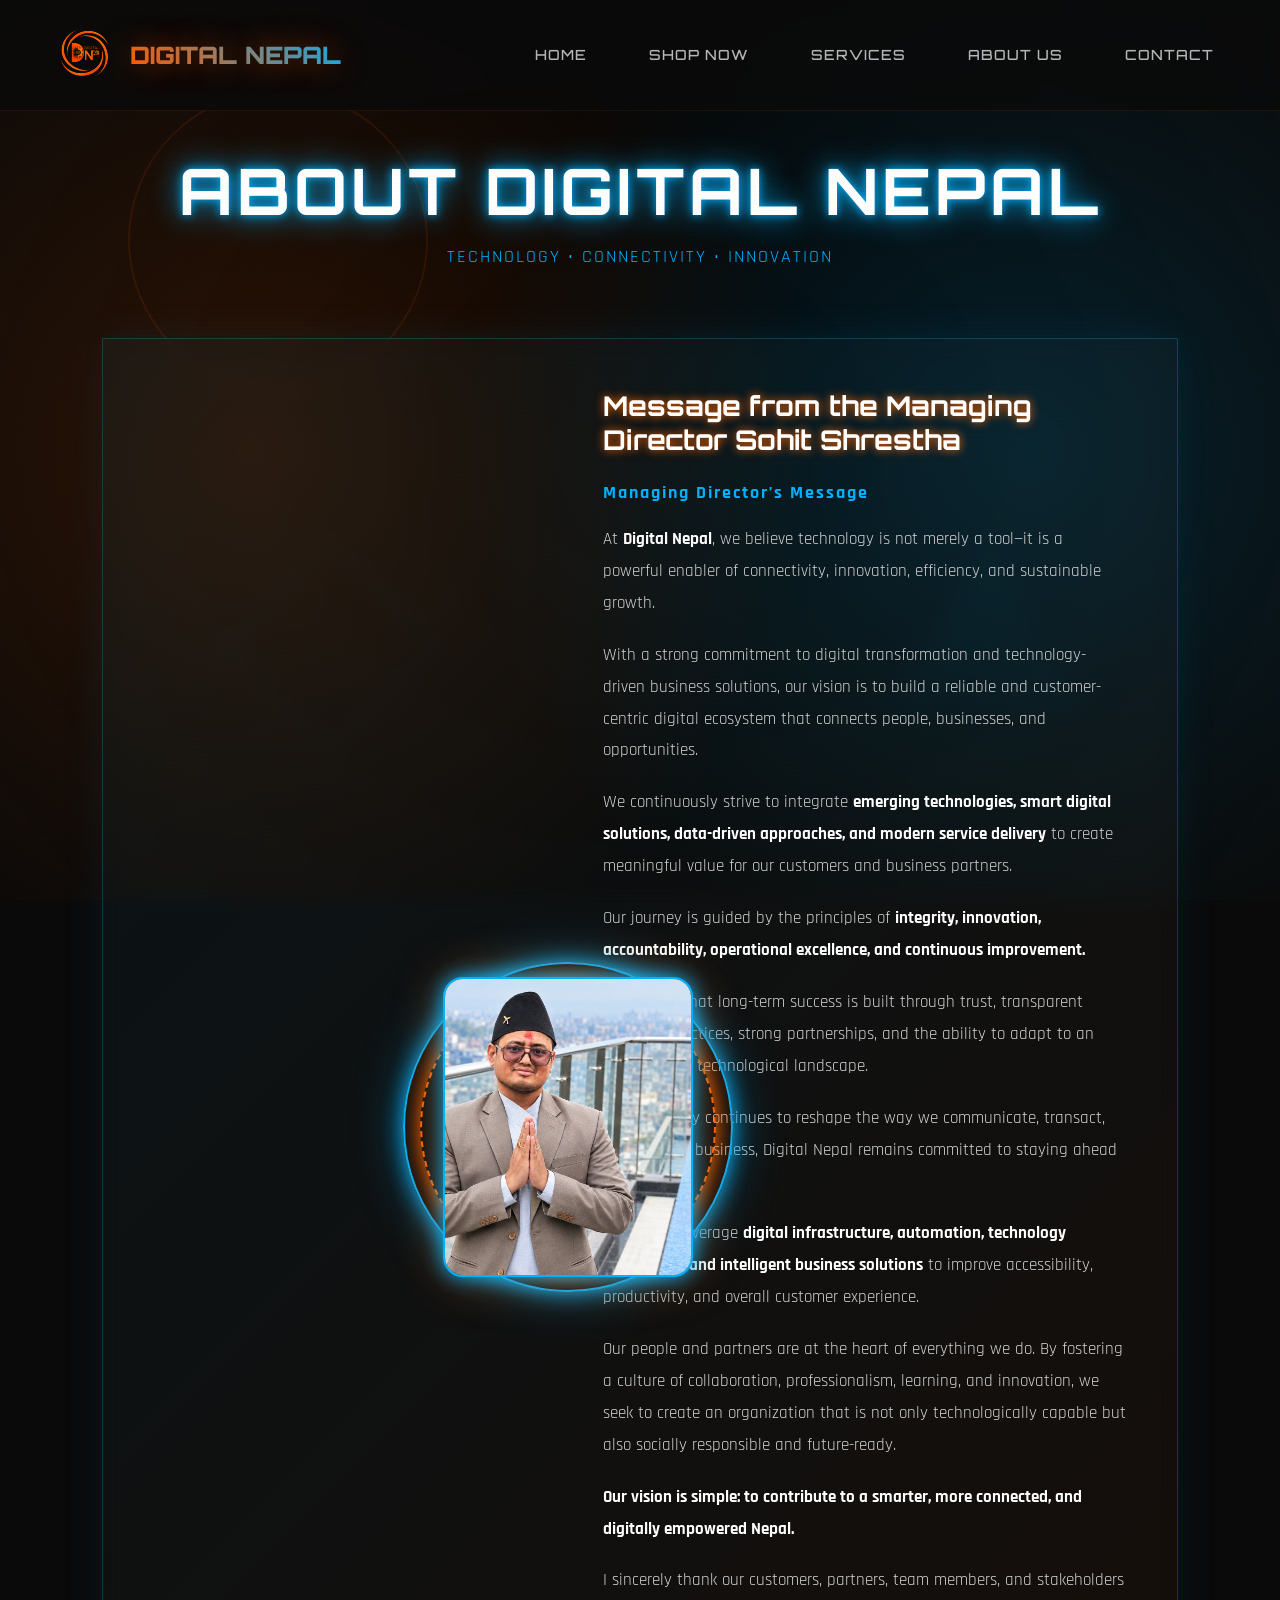
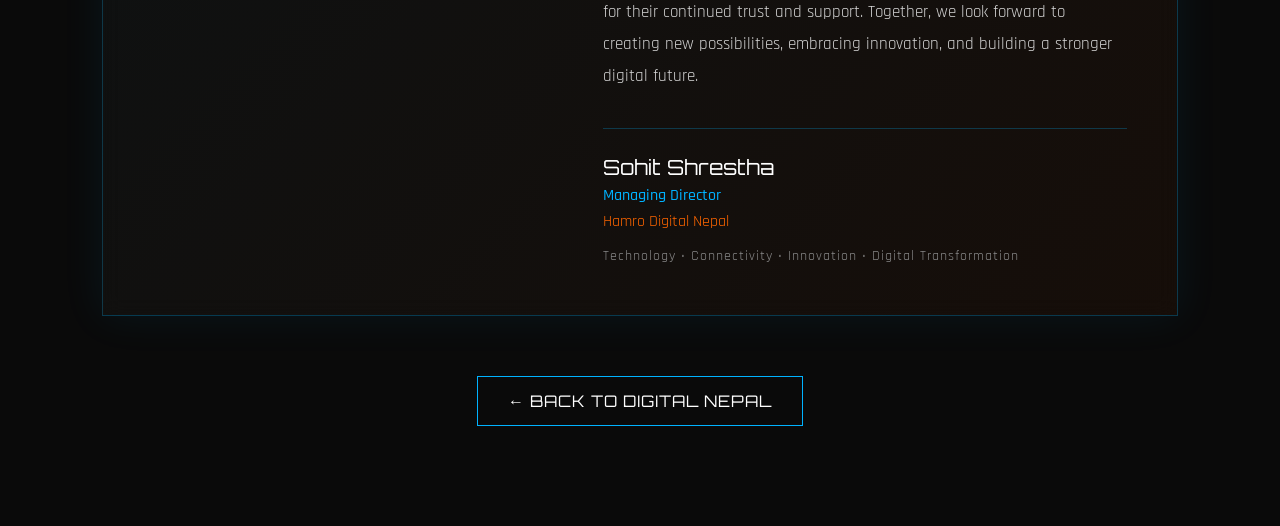
==== commit a3fa2562: "Update about.html" ====
--- a/about.html
+++ b/about.html
@@ -551,15 +551,15 @@
                     <div class="md-signature">
 
                         <div class="md-name">
-                            [Managing Director Sohit Shrestha]
+                            Sohit Shrestha
                         </div>
 
                         <div class="md-position">
-                            Managing Director Sohit Shrestha
+                            Managing Director
                         </div>
 
                         <div class="md-company">
-                            Digital Nepal
+                            Hamro Digital Nepal
                         </div>
 
                         <div class="md-tagline">
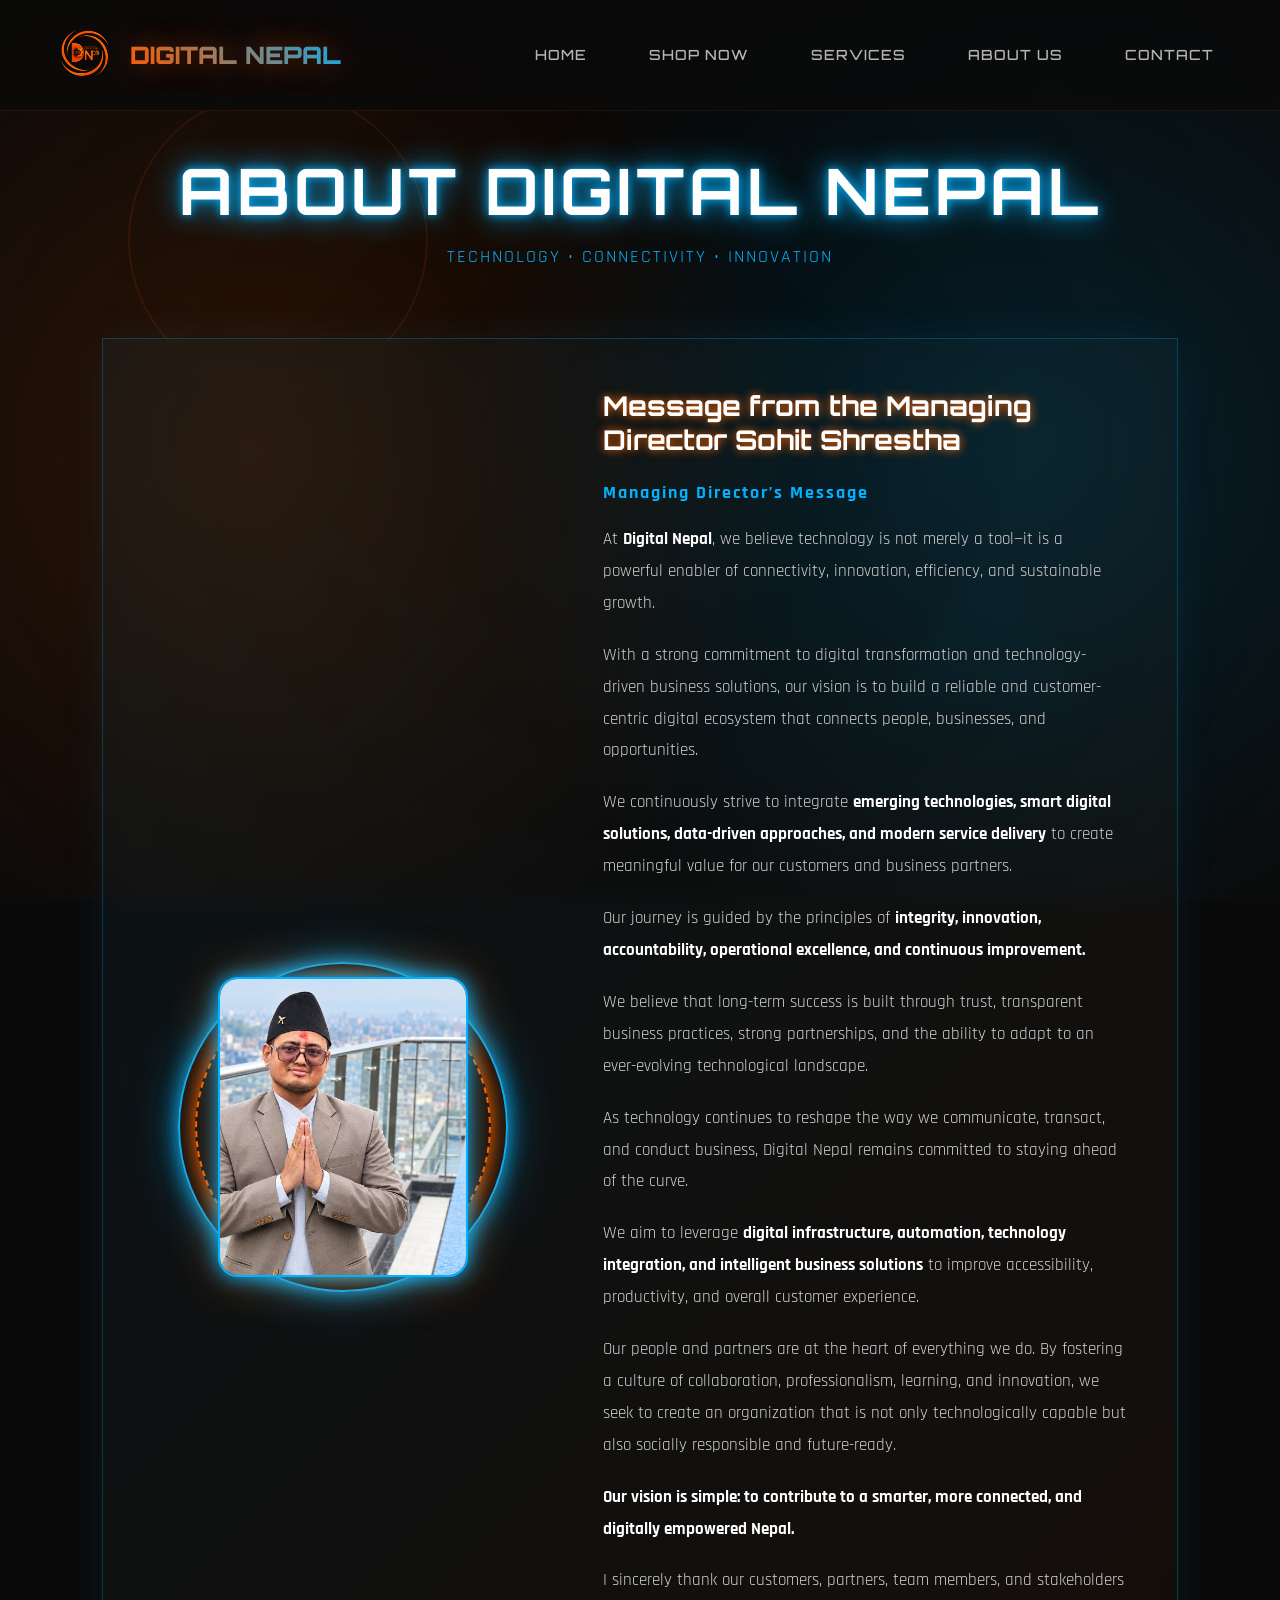
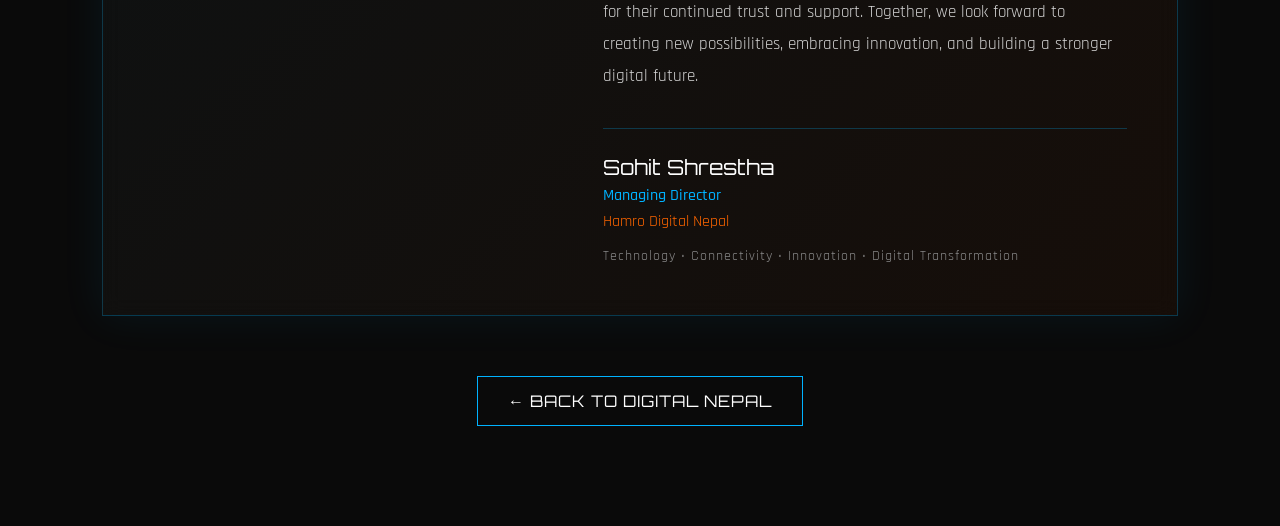
==== commit 5ffa17ce: "Update about.html" ====
--- a/about.html
+++ b/about.html
@@ -92,8 +92,8 @@
         .md-photo-area {
             position: relative;
 
-            width: 830px;
-            height: 800px;
+            width: 330px;
+            height: 400px;
 
             margin: auto;
 
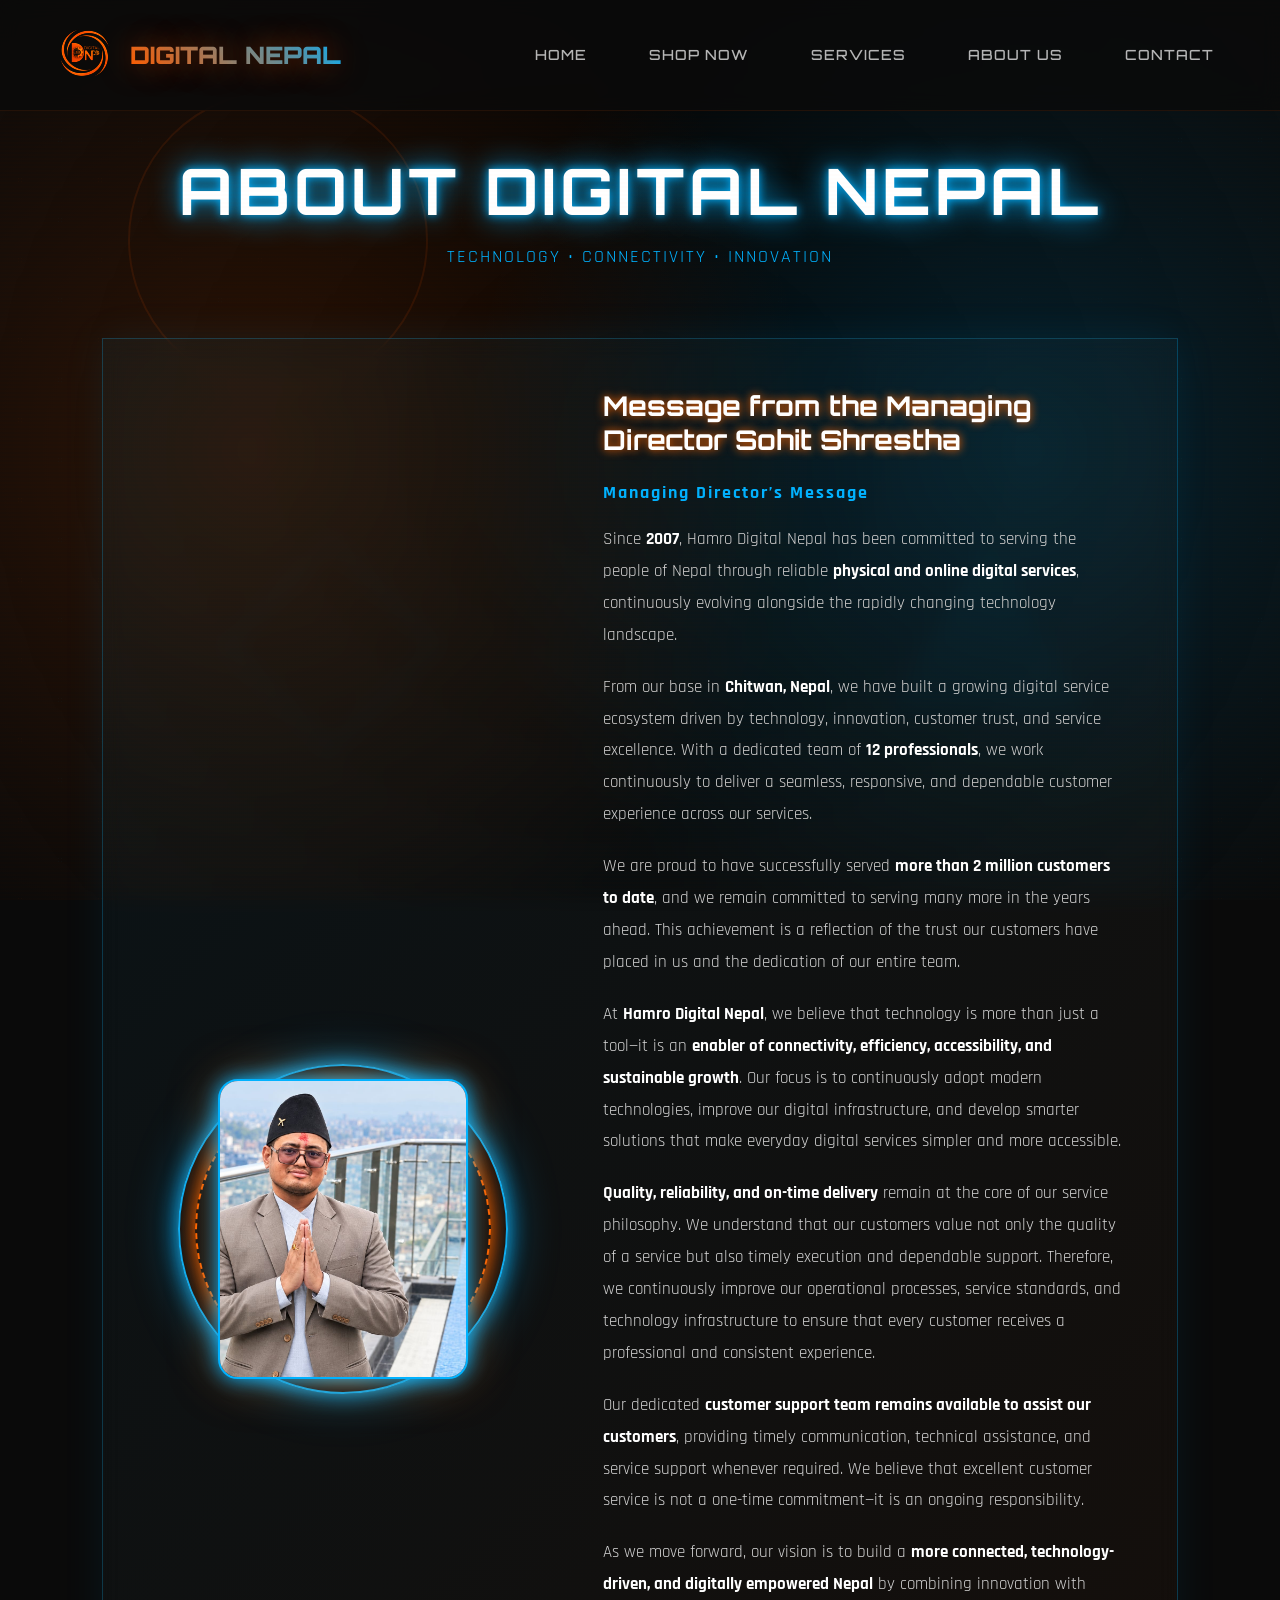
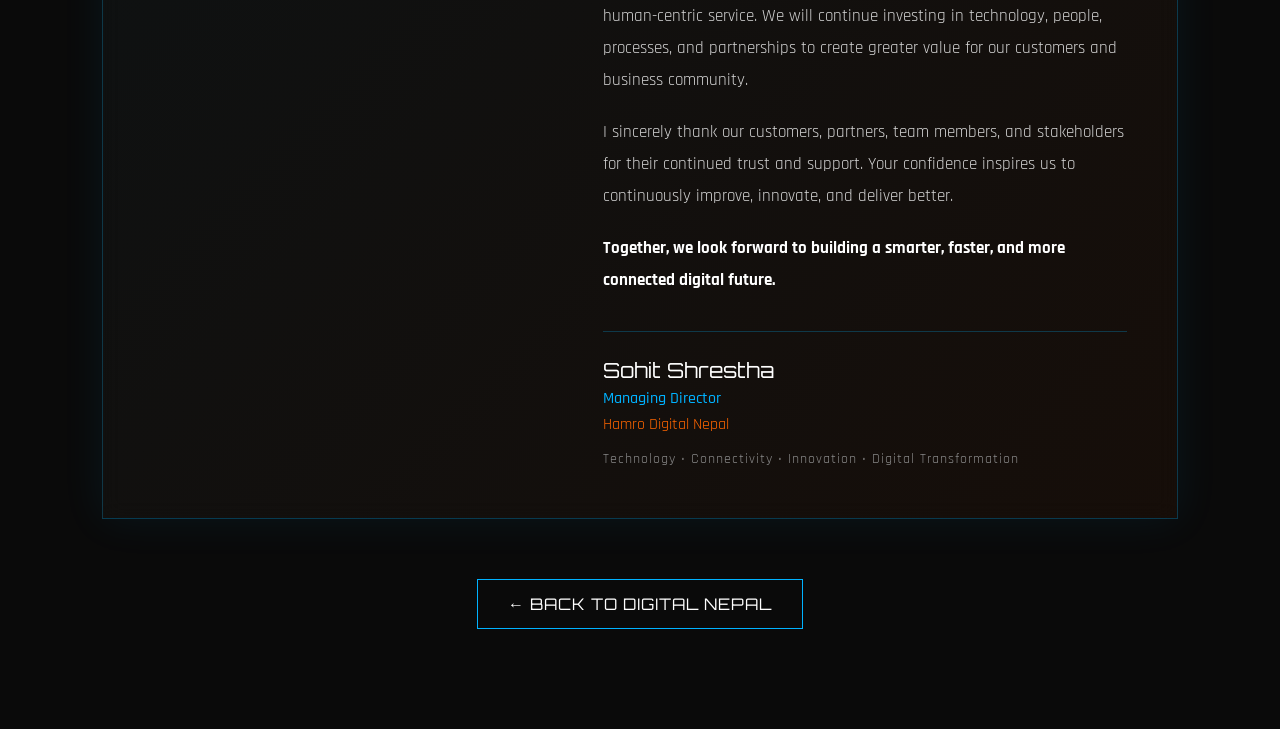
==== commit f0fe37d3: "Update about.html" ====
--- a/about.html
+++ b/about.html
@@ -470,81 +470,79 @@
 
 
                     <p>
-                        At <strong>Digital Nepal</strong>, we believe
-                        technology is not merely a tool—it is a powerful
-                        enabler of connectivity, innovation, efficiency,
-                        and sustainable growth.
-                    </p>
-
-                    <p>
-                        With a strong commitment to digital transformation
-                        and technology-driven business solutions, our vision
-                        is to build a reliable and customer-centric digital
-                        ecosystem that connects people, businesses, and
-                        opportunities.
-                    </p>
-
-                    <p>
-                        We continuously strive to integrate
-                        <strong>emerging technologies, smart digital
-                        solutions, data-driven approaches, and modern
-                        service delivery</strong> to create meaningful value
-                        for our customers and business partners.
-                    </p>
-
-                    <p>
-                        Our journey is guided by the principles of
-                        <strong>integrity, innovation, accountability,
-                        operational excellence, and continuous improvement.</strong>
-                    </p>
-
-                    <p>
-                        We believe that long-term success is built through
-                        trust, transparent business practices, strong
-                        partnerships, and the ability to adapt to an
-                        ever-evolving technological landscape.
-                    </p>
-
-                    <p>
-                        As technology continues to reshape the way we
-                        communicate, transact, and conduct business,
-                        Digital Nepal remains committed to staying ahead
-                        of the curve.
-                    </p>
-
-                    <p>
-                        We aim to leverage
-                        <strong>digital infrastructure, automation,
-                        technology integration, and intelligent business
-                        solutions</strong> to improve accessibility,
-                        productivity, and overall customer experience.
-                    </p>
-
-                    <p>
-                        Our people and partners are at the heart of
-                        everything we do. By fostering a culture of
-                        collaboration, professionalism, learning, and
-                        innovation, we seek to create an organization
-                        that is not only technologically capable but also
-                        socially responsible and future-ready.
-                    </p>
-
-                    <p>
-                        <strong>
-                            Our vision is simple: to contribute to a
-                            smarter, more connected, and digitally
-                            empowered Nepal.
-                        </strong>
-                    </p>
-
-                    <p>
-                        I sincerely thank our customers, partners,
-                        team members, and stakeholders for their continued
-                        trust and support. Together, we look forward to
-                        creating new possibilities, embracing innovation,
-                        and building a stronger digital future.
-                    </p>
-
+        Since <strong>2007</strong>, Hamro Digital Nepal has been committed
+        to serving the people of Nepal through reliable
+        <strong>physical and online digital services</strong>,
+        continuously evolving alongside the rapidly changing technology
+        landscape.
+    </p>
+
+    <p>
+        From our base in <strong>Chitwan, Nepal</strong>, we have built a
+        growing digital service ecosystem driven by technology, innovation,
+        customer trust, and service excellence. With a dedicated team of
+        <strong>12 professionals</strong>, we work continuously to deliver
+        a seamless, responsive, and dependable customer experience across
+        our services.
+    </p>
+
+    <p>
+        We are proud to have successfully served
+        <strong>more than 2 million customers to date</strong>, and we remain
+        committed to serving many more in the years ahead. This achievement
+        is a reflection of the trust our customers have placed in us and
+        the dedication of our entire team.
+    </p>
+
+    <p>
+        At <strong>Hamro Digital Nepal</strong>, we believe that technology
+        is more than just a tool—it is an
+        <strong>enabler of connectivity, efficiency, accessibility,
+        and sustainable growth</strong>. Our focus is to continuously adopt
+        modern technologies, improve our digital infrastructure, and develop
+        smarter solutions that make everyday digital services simpler and
+        more accessible.
+    </p>
+
+    <p>
+        <strong>Quality, reliability, and on-time delivery</strong> remain
+        at the core of our service philosophy. We understand that our
+        customers value not only the quality of a service but also timely
+        execution and dependable support. Therefore, we continuously improve
+        our operational processes, service standards, and technology
+        infrastructure to ensure that every customer receives a professional
+        and consistent experience.
+    </p>
+
+    <p>
+        Our dedicated <strong>customer support team remains available to
+        assist our customers</strong>, providing timely communication,
+        technical assistance, and service support whenever required.
+        We believe that excellent customer service is not a one-time
+        commitment—it is an ongoing responsibility.
+    </p>
+
+    <p>
+        As we move forward, our vision is to build a
+        <strong>more connected, technology-driven, and digitally empowered
+        Nepal</strong> by combining innovation with human-centric service.
+        We will continue investing in technology, people, processes, and
+        partnerships to create greater value for our customers and business
+        community.
+    </p>
+
+    <p>
+        I sincerely thank our customers, partners, team members, and
+        stakeholders for their continued trust and support. Your confidence
+        inspires us to continuously improve, innovate, and deliver better.
+    </p>
+
+    <p class="md-closing-message">
+        <strong>
+            Together, we look forward to building a smarter, faster,
+            and more connected digital future.
+        </strong>
+    </p>
 
                     <!-- SIGNATURE -->
 
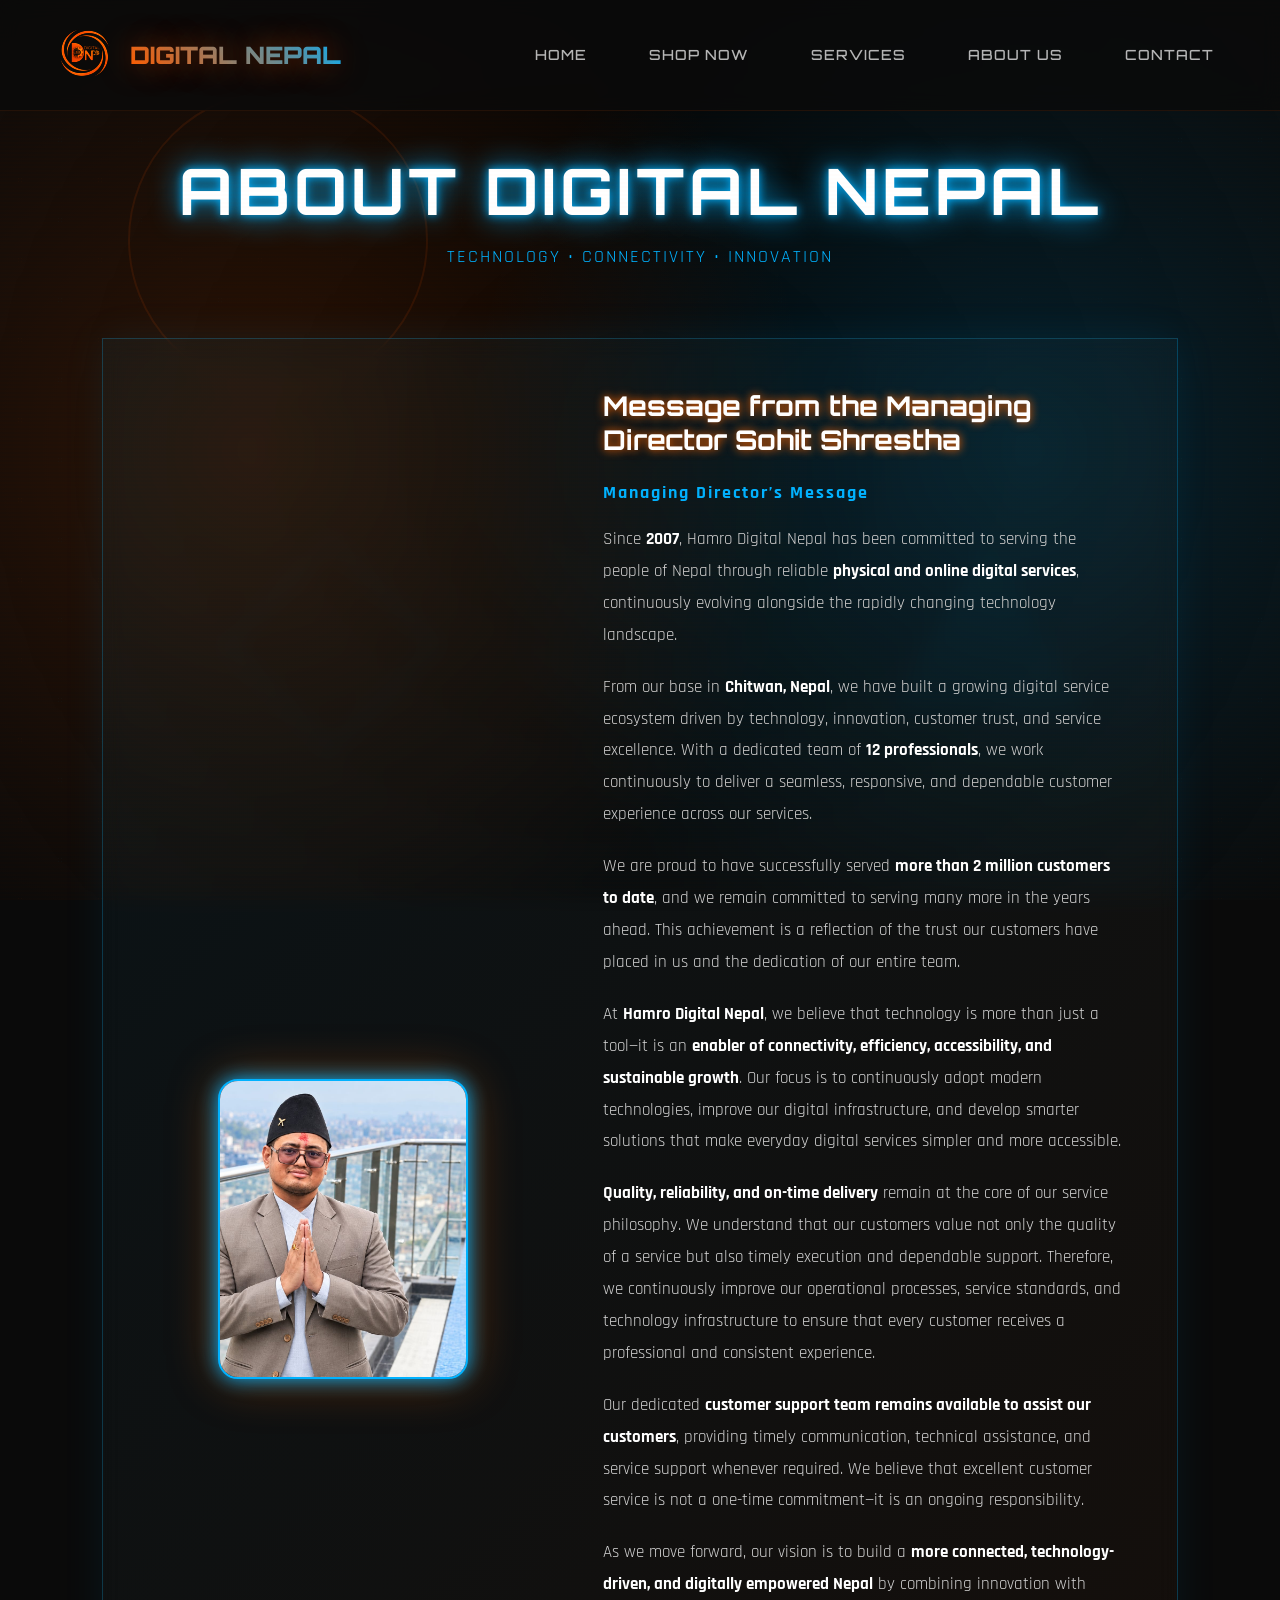
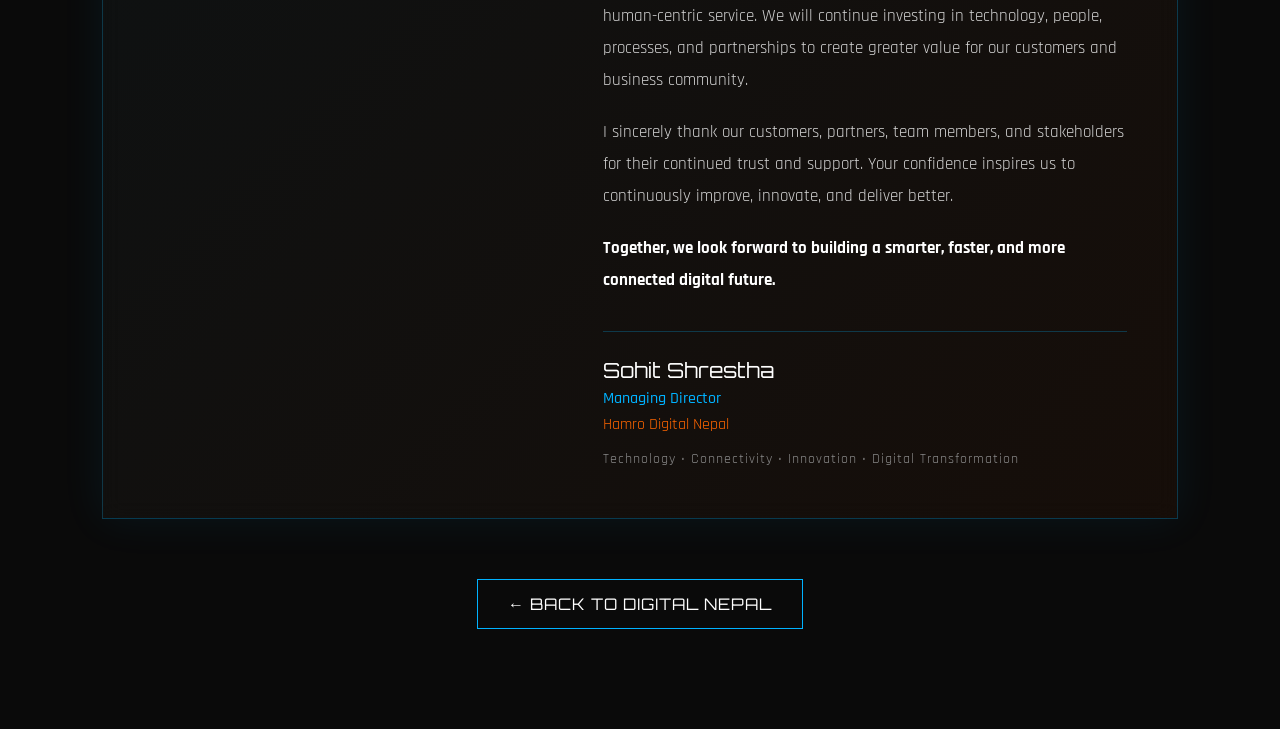
==== commit a8e61577: "Update about.html" ====
--- a/about.html
+++ b/about.html
@@ -90,35 +90,36 @@
         ========================= */
 
         .md-photo-area {
-            position: relative;
-
-            width: 330px;
-            height: 400px;
-
-            margin: auto;
-
-            display: flex;
-            justify-content: center;
-            align-items: center;
-        }
-
-        .md-photo-ring {
-            position: absolute;
-
-            width: 330px;
-            height: 330px;
-
-            border-radius: 50%;
-
-            border: 2px solid #00B2FF;
-
-            box-shadow:
-                0 0 20px #00B2FF,
-                0 0 50px rgba(0,178,255,0.4);
-
-            animation: mdRotate 12s linear infinite;
-        }
-
+    position: relative;
+    width: 380px;
+    height: 450px;
+    margin: auto;
+
+    display: flex;
+    justify-content: center;
+    align-items: center;
+}
+
+.md-photo {
+    position: relative;
+
+    width: 320px;
+    height: 390px;
+
+    object-fit: cover;
+
+    z-index: 5;
+
+    border-radius: 20px;
+
+    border: 2px solid #00B2FF;
+
+    box-shadow:
+        0 0 20px #00B2FF,
+        0 0 50px rgba(255,102,0,0.4);
+
+    background: #080808;
+}
         .md-photo-ring::before {
             content: "";
 
@@ -312,20 +313,19 @@
                 gap: 40px;
             }
 
-            .md-photo-area {
-                width: 280px;
-                height: 350px;
-            }
-
-            .md-photo-ring {
-                width: 280px;
-                height: 280px;
-            }
-
-            .md-photo {
-                width: 210px;
-                height: 260px;
-            }
+            @media (max-width: 850px) {
+
+    .md-photo-area {
+        width: 300px;
+        height: 380px;
+    }
+
+    .md-photo {
+        width: 260px;
+        height: 320px;
+    }
+
+}
 
             .md-message h2 {
                 font-size: 1.4rem;
@@ -447,7 +447,6 @@
 
                 <div class="md-photo-area">
 
-                    <div class="md-photo-ring"></div>
 
                     <img src="img/md-photo.jpg"
                          alt="Managing Director Sohit Shrestha - Digital Nepal"
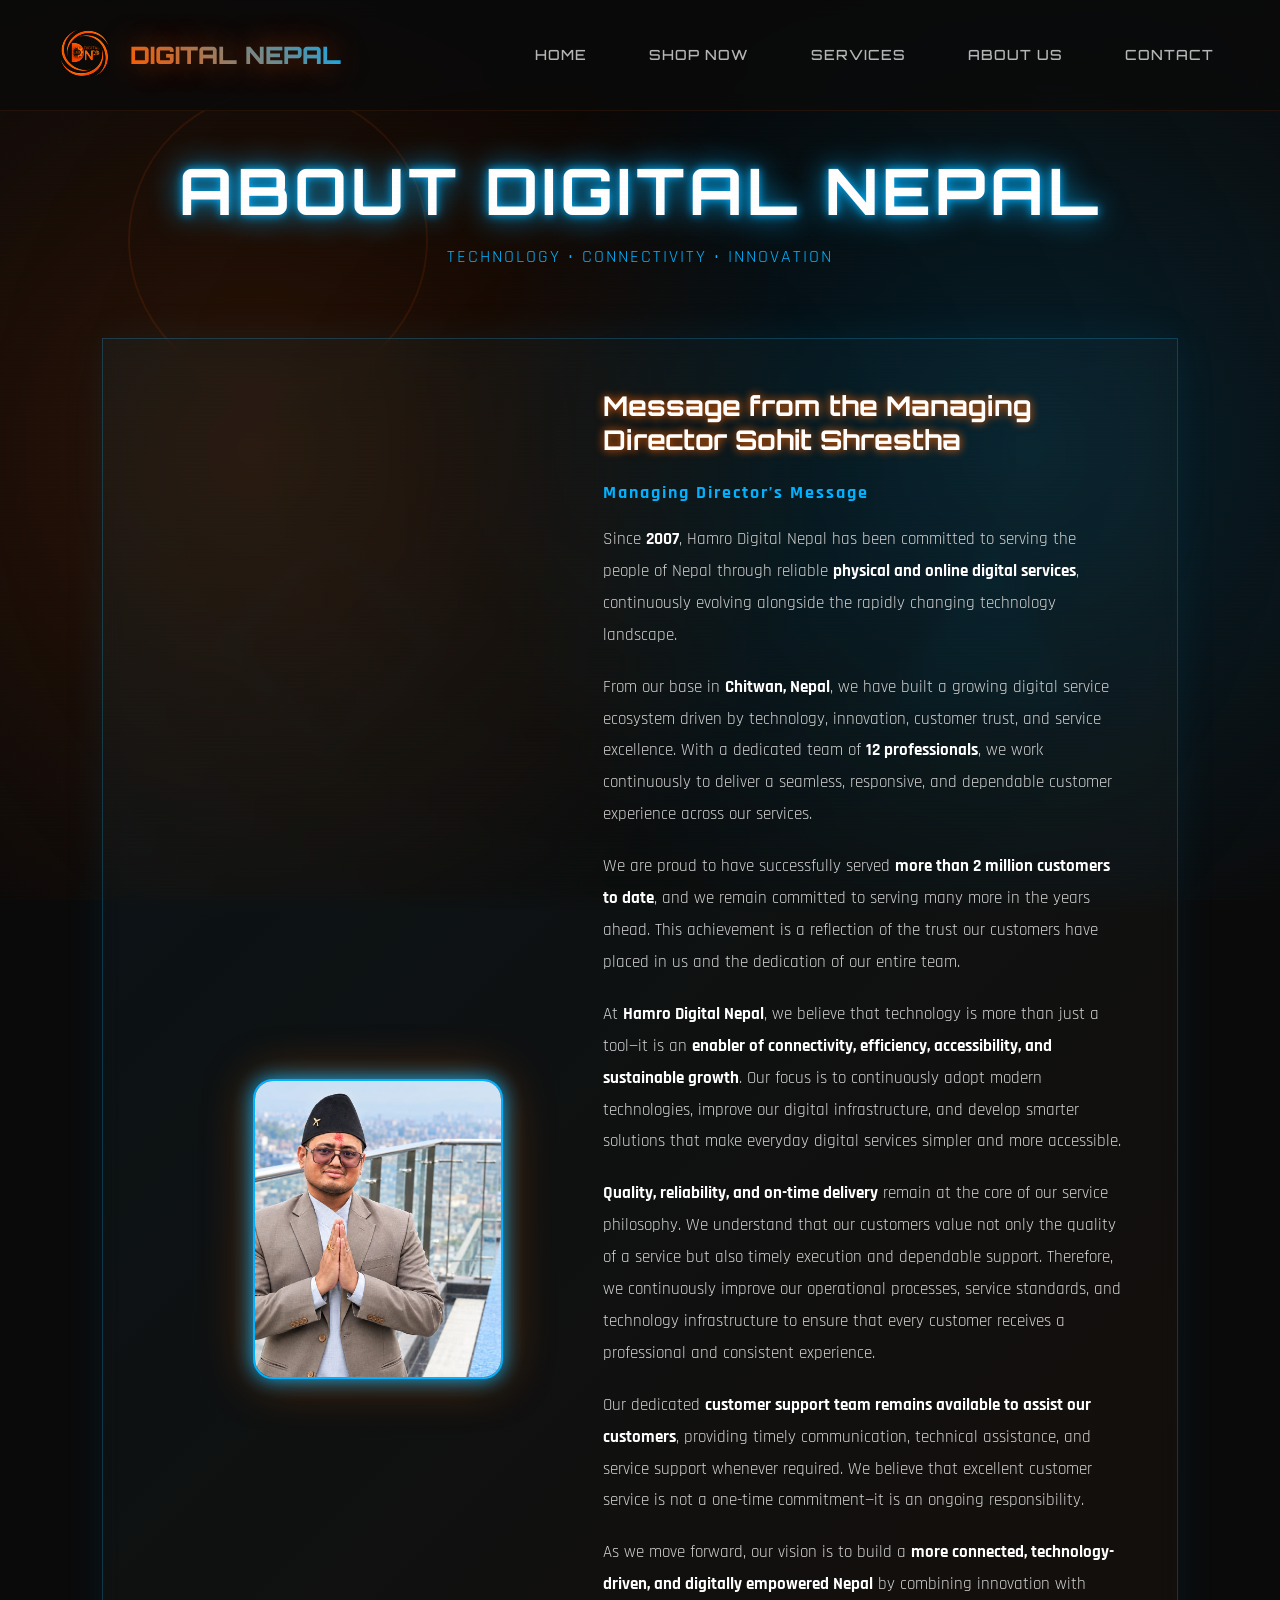
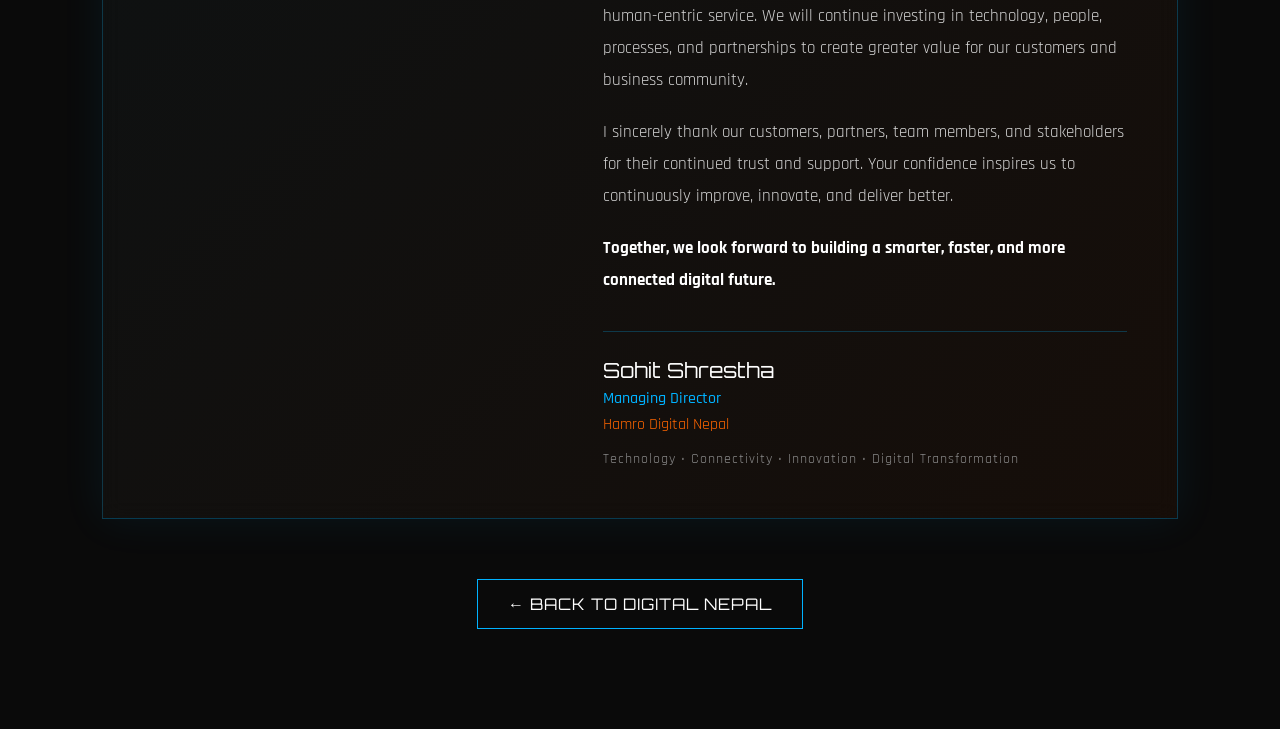
==== commit 00e4e6c5: "Update about.html" ====
--- a/about.html
+++ b/about.html
@@ -91,7 +91,7 @@
 
         .md-photo-area {
     position: relative;
-    width: 380px;
+    width: 450px;
     height: 450px;
     margin: auto;
 
@@ -103,7 +103,7 @@
 .md-photo {
     position: relative;
 
-    width: 320px;
+    width: 360px;
     height: 390px;
 
     object-fit: cover;
@@ -316,12 +316,12 @@
             @media (max-width: 850px) {
 
     .md-photo-area {
-        width: 300px;
+        width: 320px;
         height: 380px;
     }
 
     .md-photo {
-        width: 260px;
+        width: 300px;
         height: 320px;
     }
 
